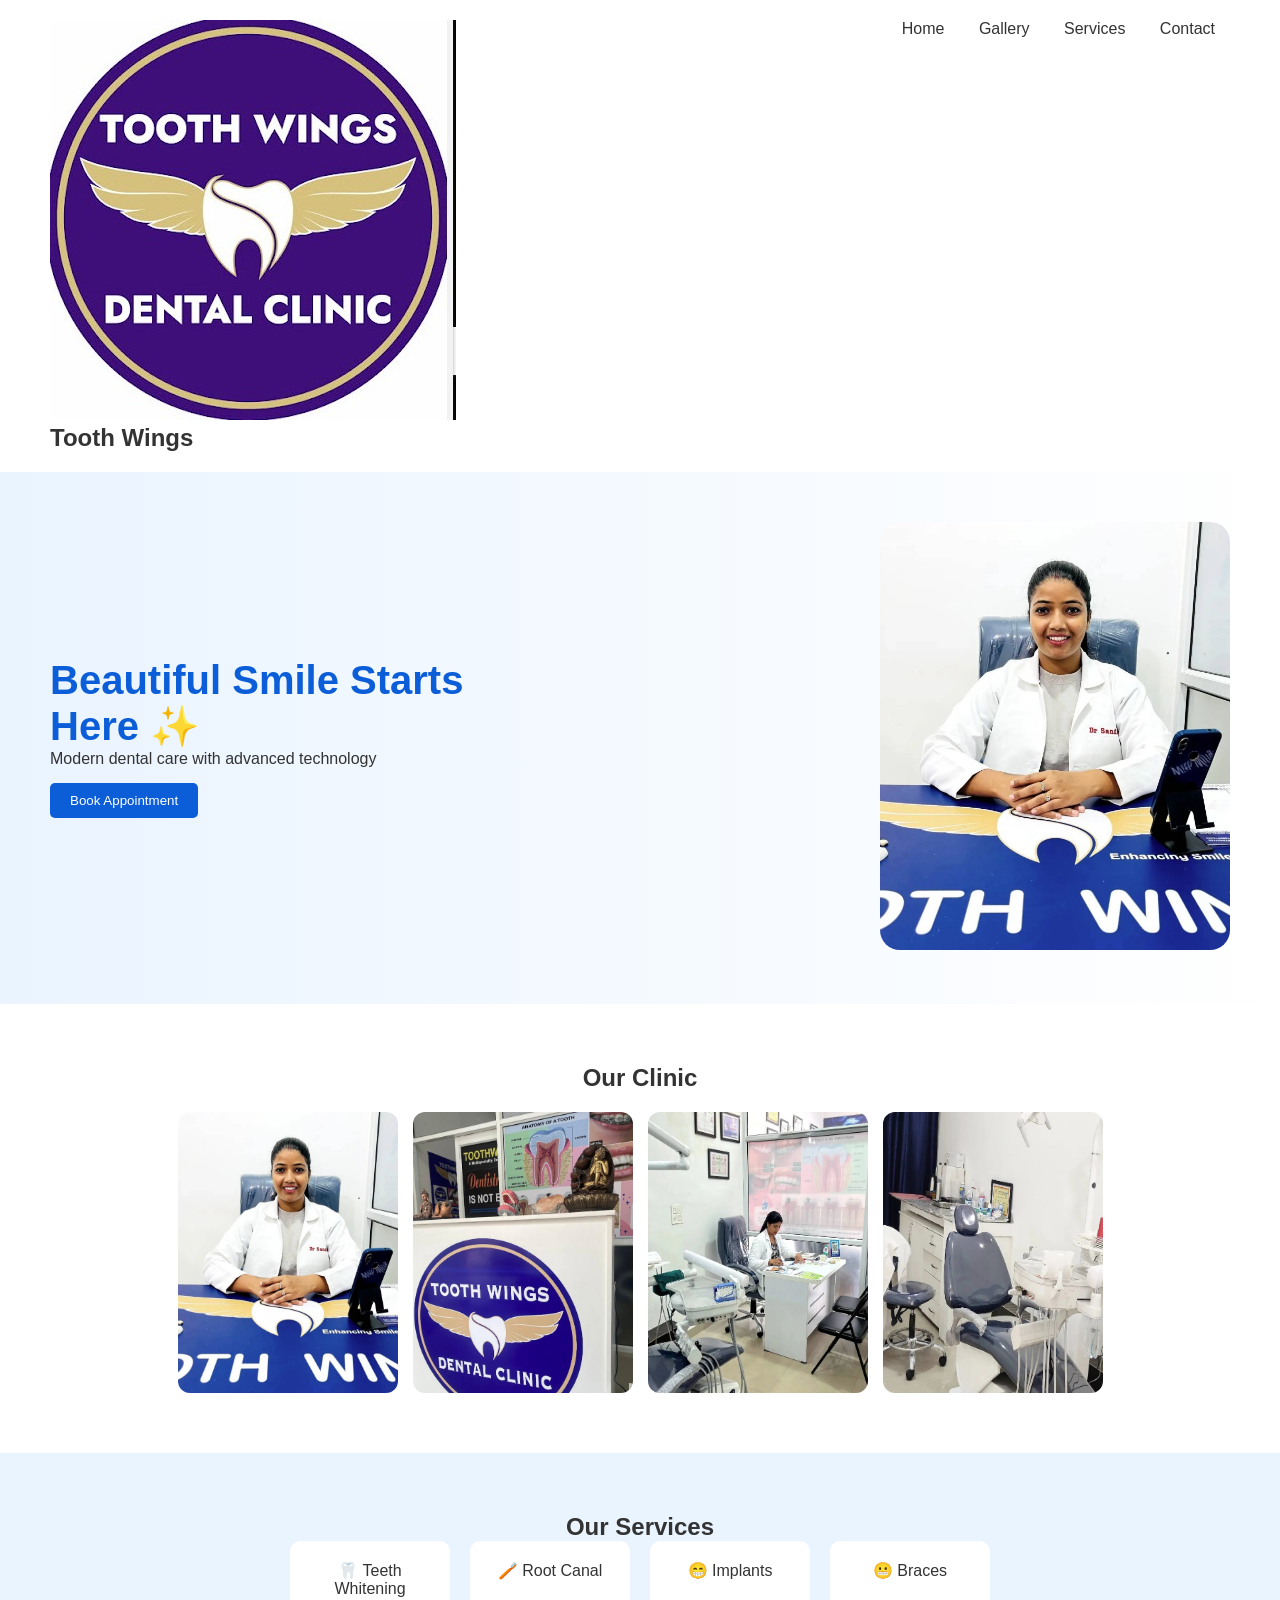
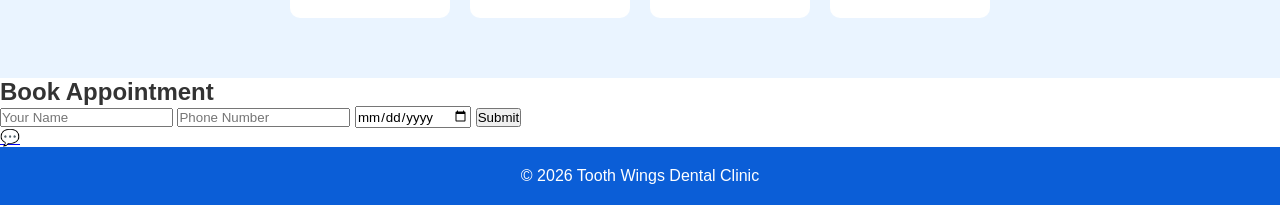
==== index.html @ ad7160cb "Update index.html" ====
<!DOCTYPE html>
<html lang="en">
<head>
<meta charset="UTF-8">
<meta name="viewport" content="width=device-width, initial-scale=1.0">
<title>Tooth Wings Dental</title>
<link rel="stylesheet" href="style.css">
</head>

<body>

<!-- HEADER -->
<header>
    <div class="logo-box">
        <img src="logo.jpg">
        <h2>Tooth Wings</h2>
    </div>

    <nav>
        <a href="#">Home</a>
        <a href="#gallery">Gallery</a>
        <a href="#services">Services</a>
        <a href="#contact">Contact</a>
    </nav>
</header>

<!-- HERO -->
<section class="hero">
    <div class="hero-text">
        <h1>Beautiful Smile Starts Here ✨</h1>
        <p>Modern dental care with advanced technology</p>
        <button>Book Appointment</button>
    </div>

    <div class="hero-img">
        <img src="clinic1.jpg">
    </div>
</section>

<!-- GALLERY -->
<section class="gallery" id="gallery">
    <h2>Our Clinic</h2>
    <div class="gallery-box">
        <img src="clinic1.jpg">
        <img src="clinic2.jpg">
        <img src="clinic3.jpg">
        <img src="clinic4.jpg">
    </div>
</section>

<!-- SERVICES -->
<section class="services" id="services">
    <h2>Our Services</h2>
    <div class="cards">
        <div class="card">🦷 Teeth Whitening</div>
        <div class="card">🪥 Root Canal</div>
        <div class="card">😁 Implants</div>
        <div class="card">😬 Braces</div>
    </div>
</section>

<!-- CONTACT FORM -->
<section class="contact" id="contact">
    <h2>Book Appointment</h2>
    <form>
        <input type="text" placeholder="Your Name" required>
        <input type="tel" placeholder="Phone Number" required>
        <input type="date" required>
        <button type="submit">Submit</button>
    </form>
</section>

<!-- WHATSAPP BUTTON -->
<a href="https://wa.me/91XXXXXXXXXX" class="whatsapp" target="_blank">💬</a>

<!-- FOOTER -->
<footer>
    <p>© 2026 Tooth Wings Dental Clinic</p>
</footer>

</body>
</html>
---- style.css ----
* {
    margin: 0;
    padding: 0;
    box-sizing: border-box;
    font-family: 'Segoe UI', sans-serif;
}

body {
    background: #ffffff;
    color: #333;
}

/* Navbar */
header {
    display: flex;
    justify-content: space-between;
    padding: 20px 50px;
    background: white;
    box-shadow: 0 2px 10px rgba(0,0,0,0.05);
}

.logo {
    color: #0B5ED7;
}

nav a {
    margin: 0 15px;
    text-decoration: none;
    color: #333;
}

/* HERO */
.hero {
    display: flex;
    align-items: center;
    justify-content: space-between;
    padding: 50px;
    background: linear-gradient(to right, #EAF4FF, #ffffff);
    flex-wrap: wrap;
}

.hero-text {
    max-width: 500px;
}

.hero-text h1 {
    font-size: 40px;
    color: #0B5ED7;
}

.hero-text button {
    margin-top: 15px;
    padding: 10px 20px;
    background: #0B5ED7;
    color: white;
    border: none;
    border-radius: 5px;
}

.hero-img img {
    width: 350px;
    border-radius: 20px;
}

/* GALLERY */
.gallery {
    padding: 60px 40px;
    text-align: center;
}

.gallery-box {
    display: flex;
    gap: 15px;
    justify-content: center;
    flex-wrap: wrap;
    margin-top: 20px;
}

.gallery-box img {
    width: 220px;
    border-radius: 12px;
    transition: 0.3s;
}

.gallery-box img:hover {
    transform: scale(1.05);
}

/* SERVICES */
.services {
    padding: 60px;
    background: #EAF4FF;
    text-align: center;
}

.cards {
    display: flex;
    justify-content: center;
    gap: 20px;
    flex-wrap: wrap;
}

.card {
    background: white;
    padding: 20px;
    border-radius: 10px;
    width: 160px;
}

/* Footer */
footer {
    text-align: center;
    padding: 20px;
    background: #0B5ED7;
    color: white;
}
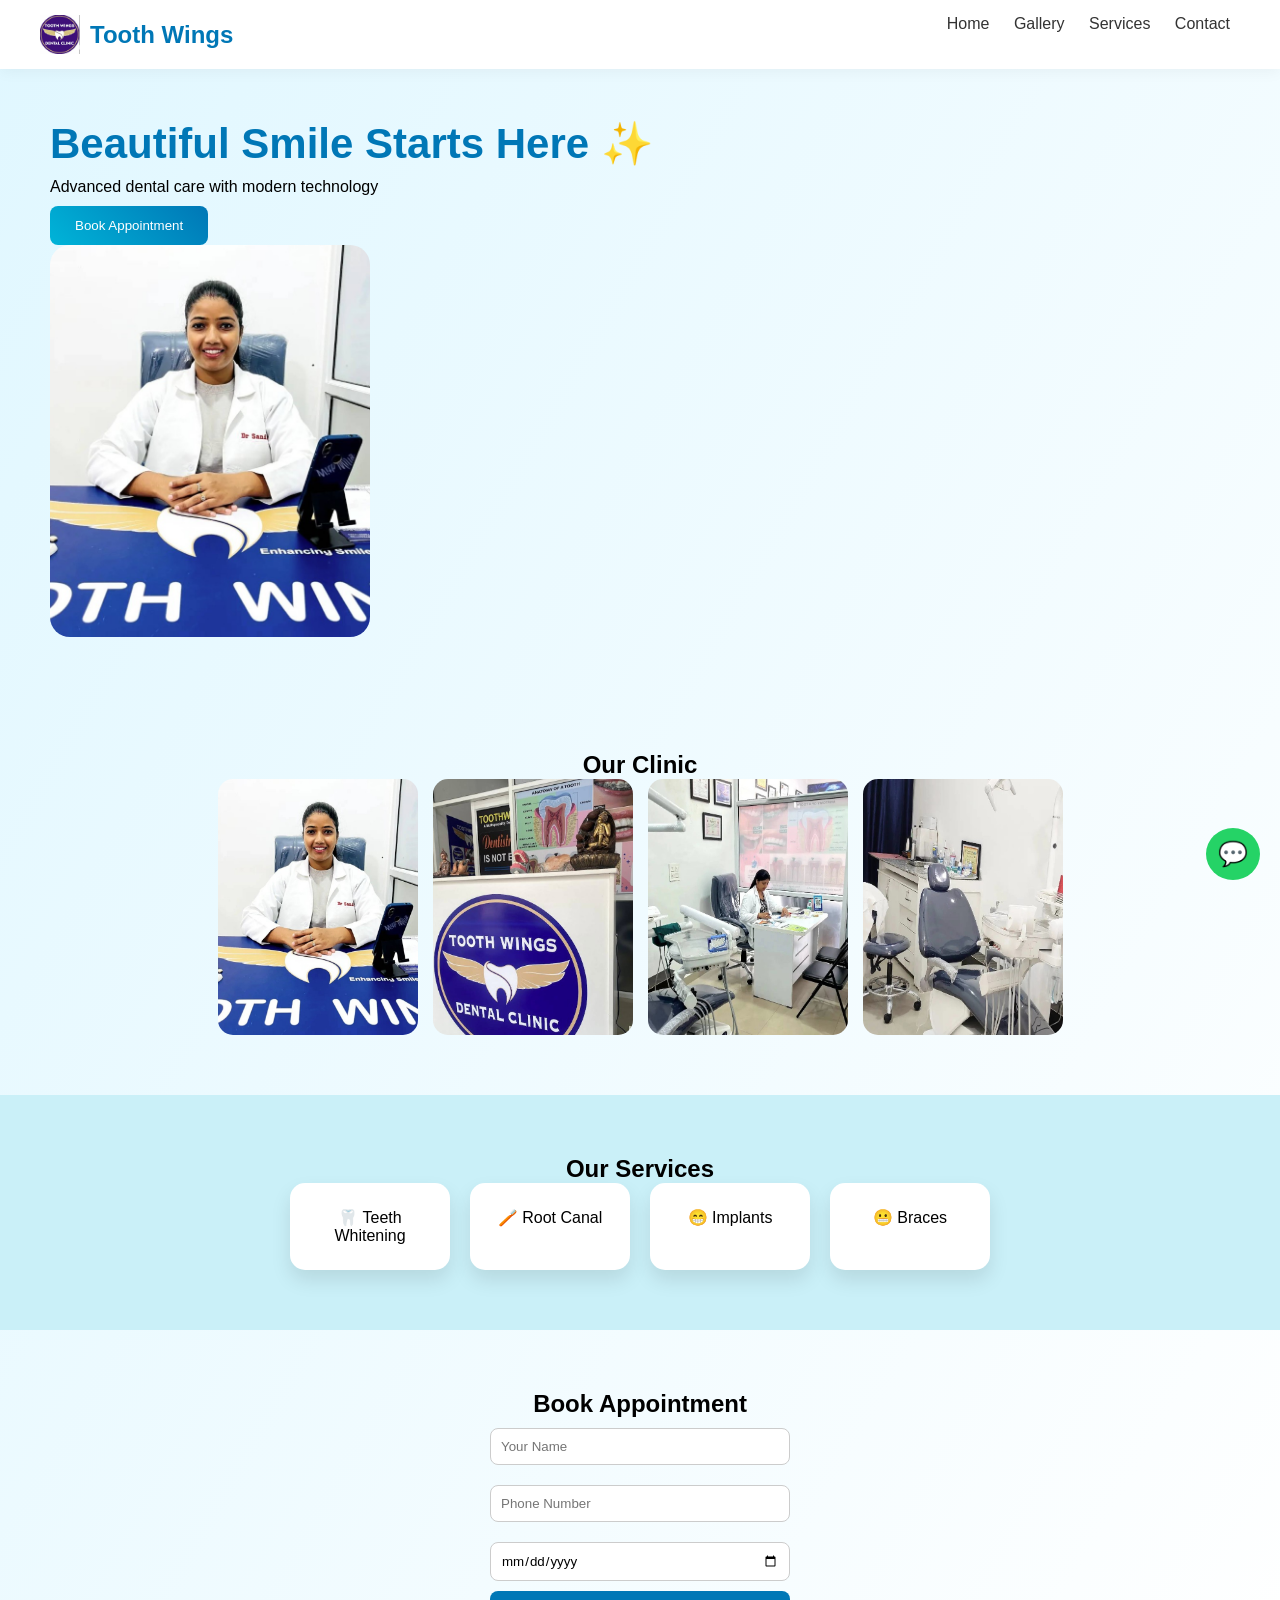
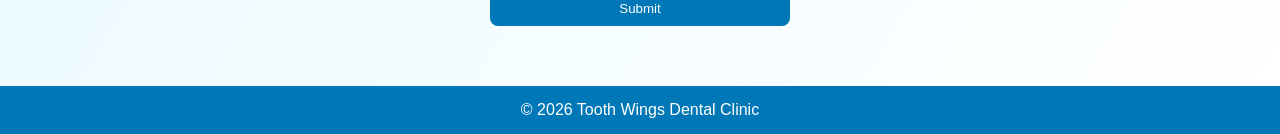
==== commit b685ac44: "Update index.html" ====
--- a/index.html
+++ b/index.html
@@ -9,8 +9,7 @@
 
 <body>
 
-<!-- HEADER -->
-<header>
+<header class="container">
     <div class="logo-box">
         <img src="logo.jpg">
         <h2>Tooth Wings</h2>
@@ -26,54 +25,66 @@
 
 <!-- HERO -->
 <section class="hero">
+<div class="container hero-flex">
+
     <div class="hero-text">
         <h1>Beautiful Smile Starts Here ✨</h1>
-        <p>Modern dental care with advanced technology</p>
+        <p>Advanced dental care with modern technology</p>
         <button>Book Appointment</button>
     </div>
 
     <div class="hero-img">
         <img src="clinic1.jpg">
     </div>
+
+</div>
 </section>
 
 <!-- GALLERY -->
 <section class="gallery" id="gallery">
+<div class="container">
     <h2>Our Clinic</h2>
+
     <div class="gallery-box">
         <img src="clinic1.jpg">
         <img src="clinic2.jpg">
         <img src="clinic3.jpg">
         <img src="clinic4.jpg">
     </div>
+</div>
 </section>
 
 <!-- SERVICES -->
 <section class="services" id="services">
+<div class="container">
     <h2>Our Services</h2>
+
     <div class="cards">
         <div class="card">🦷 Teeth Whitening</div>
         <div class="card">🪥 Root Canal</div>
         <div class="card">😁 Implants</div>
         <div class="card">😬 Braces</div>
     </div>
+</div>
 </section>
 
-<!-- CONTACT FORM -->
+<!-- CONTACT -->
 <section class="contact" id="contact">
+<div class="container">
     <h2>Book Appointment</h2>
+
     <form>
         <input type="text" placeholder="Your Name" required>
         <input type="tel" placeholder="Phone Number" required>
         <input type="date" required>
         <button type="submit">Submit</button>
     </form>
+</div>
 </section>
 
-<!-- WHATSAPP BUTTON -->
-<a href="https://wa.me/91XXXXXXXXXX" class="whatsapp" target="_blank">💬</a>
+<!-- WHATSAPP -->
+<a href="https://wa.me/91XXXXXXXXXX" class="whatsapp">💬</a>
 
-<!-- FOOTER -->
 <footer>
     <p>© 2026 Tooth Wings Dental Clinic</p>
 </footer>
--- a/style.css
+++ b/style.css
@@ -5,66 +5,75 @@
     font-family: 'Segoe UI', sans-serif;
 }
 
+/* BODY */
 body {
-    background: #ffffff;
-    color: #333;
+    background: linear-gradient(120deg, #e0f7ff, #ffffff);
 }
 
-/* Navbar */
+/* HEADER */
 header {
     display: flex;
     justify-content: space-between;
-    padding: 20px 50px;
+    padding: 15px 40px;
     background: white;
-    box-shadow: 0 2px 10px rgba(0,0,0,0.05);
+    box-shadow: 0 2px 15px rgba(0,0,0,0.05);
 }
 
-.logo {
-    color: #0B5ED7;
+.logo-box {
+    display: flex;
+    align-items: center;
+}
+
+.logo-box img {
+    width: 40px;
+    margin-right: 10px;
+}
+
+.logo-box h2 {
+    color: #0077b6;
 }
 
 nav a {
-    margin: 0 15px;
+    margin: 0 10px;
     text-decoration: none;
     color: #333;
+    font-weight: 500;
 }
 
 /* HERO */
 .hero {
     display: flex;
+    justify-content: space-between;
     align-items: center;
-    justify-content: space-between;
     padding: 50px;
-    background: linear-gradient(to right, #EAF4FF, #ffffff);
     flex-wrap: wrap;
 }
 
-.hero-text {
-    max-width: 500px;
+.hero-text h1 {
+    font-size: 42px;
+    color: #0077b6;
 }
 
-.hero-text h1 {
-    font-size: 40px;
-    color: #0B5ED7;
+.hero-text p {
+    margin: 10px 0;
 }
 
 .hero-text button {
-    margin-top: 15px;
-    padding: 10px 20px;
-    background: #0B5ED7;
+    padding: 12px 25px;
+    background: linear-gradient(45deg, #00b4d8, #0077b6);
     color: white;
     border: none;
-    border-radius: 5px;
+    border-radius: 8px;
 }
 
 .hero-img img {
-    width: 350px;
+    width: 320px;
     border-radius: 20px;
 }
 
 /* GALLERY */
 .gallery {
-    padding: 60px 40px;
+    padding: 60px;
     text-align: center;
 }
 
@@ -73,23 +82,22 @@
     gap: 15px;
     justify-content: center;
     flex-wrap: wrap;
-    margin-top: 20px;
 }
 
 .gallery-box img {
-    width: 220px;
-    border-radius: 12px;
+    width: 200px;
+    border-radius: 15px;
     transition: 0.3s;
 }
 
 .gallery-box img:hover {
-    transform: scale(1.05);
+    transform: scale(1.1);
 }
 
 /* SERVICES */
 .services {
     padding: 60px;
-    background: #EAF4FF;
+    background: #caf0f8;
     text-align: center;
 }
 
@@ -102,15 +110,57 @@
 
 .card {
     background: white;
-    padding: 20px;
-    border-radius: 10px;
+    padding: 25px;
+    border-radius: 15px;
     width: 160px;
+    box-shadow: 0 10px 20px rgba(0,0,0,0.1);
 }
 
-/* Footer */
+/* CONTACT */
+.contact {
+    padding: 60px;
+    text-align: center;
+}
+
+form {
+    display: flex;
+    flex-direction: column;
+    max-width: 300px;
+    margin: auto;
+}
+
+form input {
+    margin: 10px 0;
+    padding: 10px;
+    border-radius: 8px;
+    border: 1px solid #ccc;
+}
+
+form button {
+    padding: 10px;
+    background: #0077b6;
+    color: white;
+    border: none;
+    border-radius: 8px;
+}
+
+/* WHATSAPP */
+.whatsapp {
+    position: fixed;
+    bottom: 20px;
+    right: 20px;
+    background: #25D366;
+    color: white;
+    font-size: 24px;
+    padding: 12px;
+    border-radius: 50%;
+    text-decoration: none;
+}
+
+/* FOOTER */
 footer {
     text-align: center;
-    padding: 20px;
-    background: #0B5ED7;
+    padding: 15px;
+    background: #0077b6;
     color: white;
-}+}
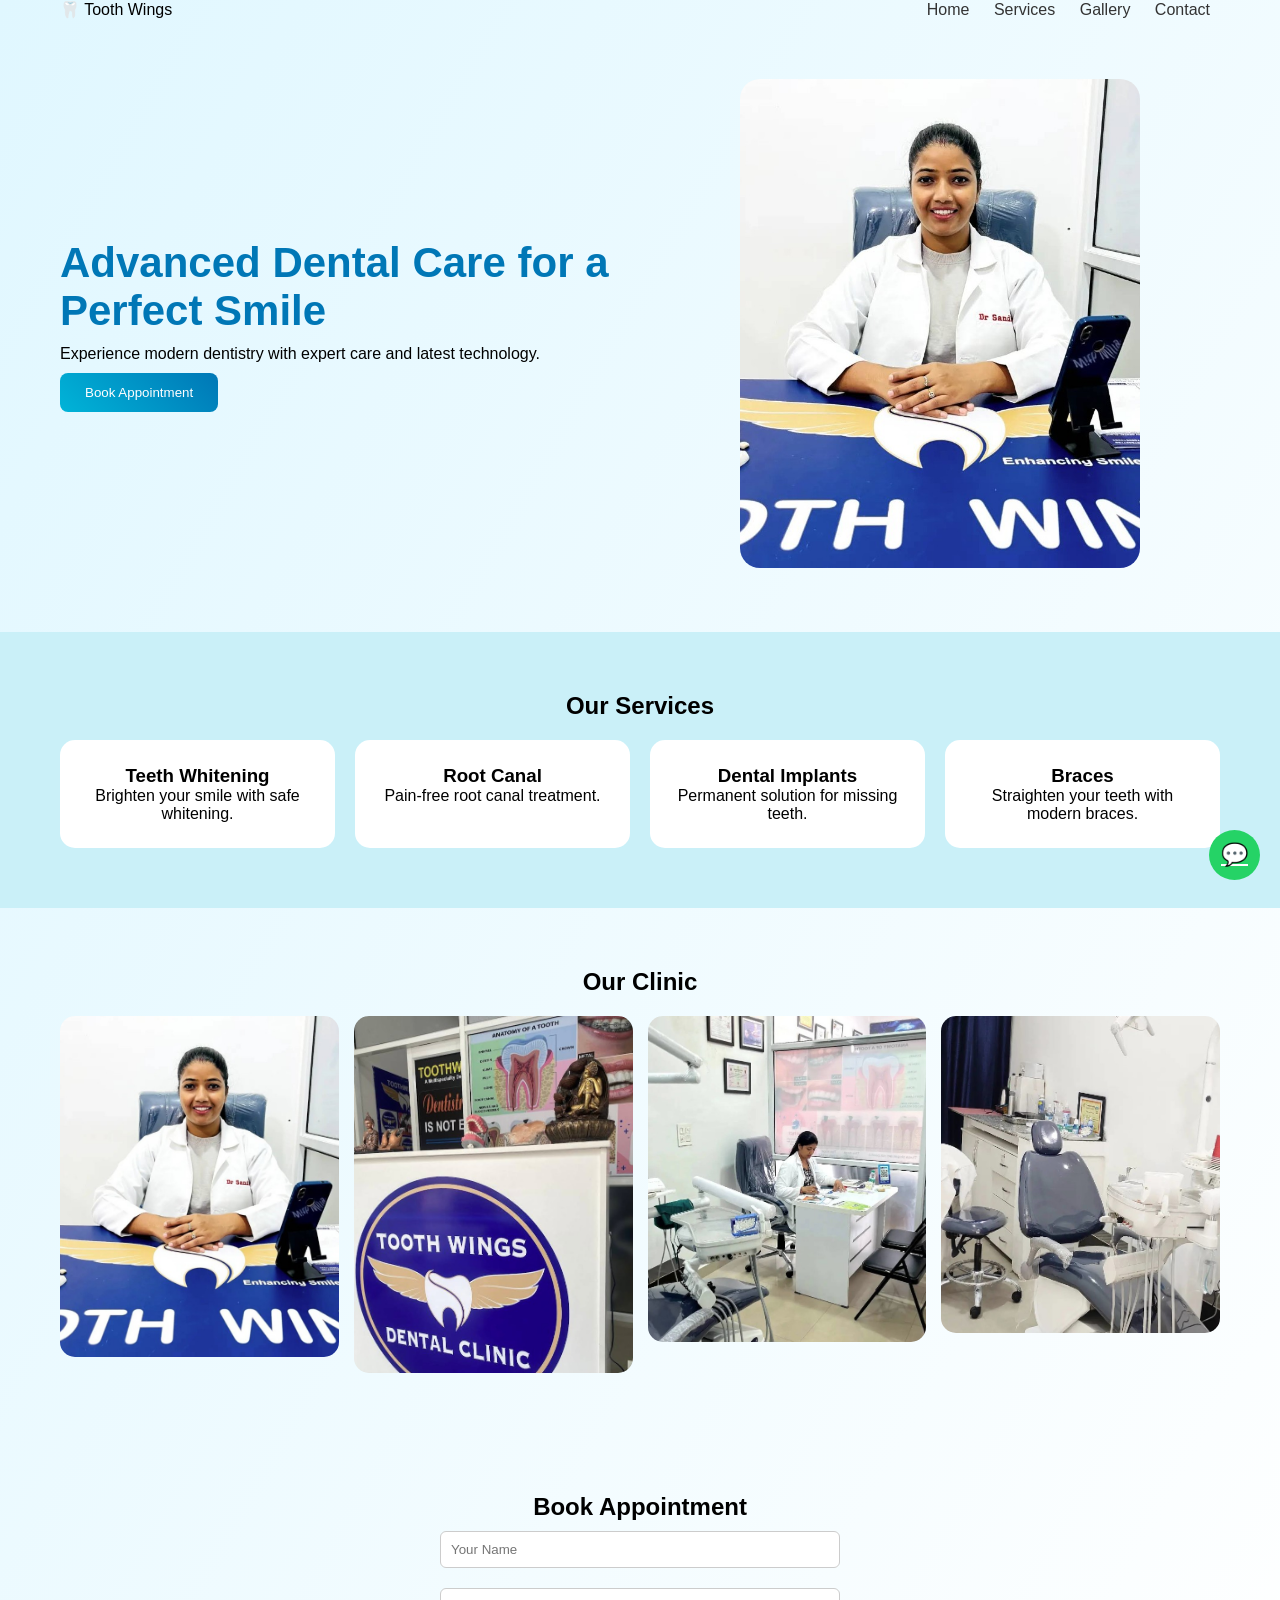
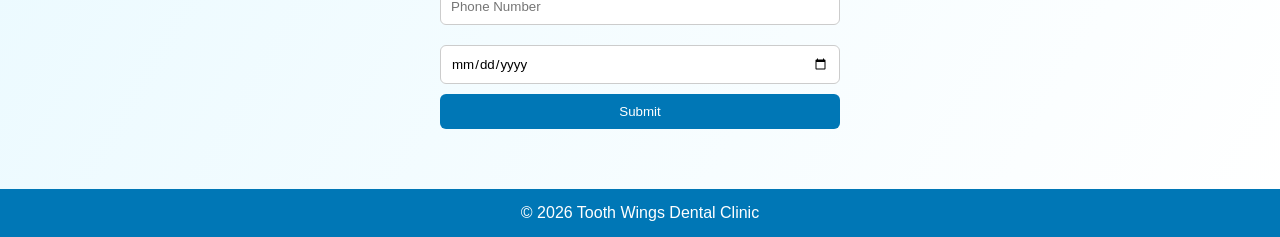
==== commit 377611e8: "Update index.html" ====
--- a/index.html
+++ b/index.html
@@ -4,21 +4,22 @@
 <meta charset="UTF-8">
 <meta name="viewport" content="width=device-width, initial-scale=1.0">
 <title>Tooth Wings Dental</title>
+
+<!-- GOOGLE FONT -->
+<link href="https://fonts.googleapis.com/css2?family=Poppins:wght@300;400;600;700&display=swap" rel="stylesheet">
+
 <link rel="stylesheet" href="style.css">
 </head>
 
 <body>
 
 <header class="container">
-    <div class="logo-box">
-        <img src="logo.jpg">
-        <h2>Tooth Wings</h2>
-    </div>
+    <div class="logo">🦷 Tooth Wings</div>
 
     <nav>
         <a href="#">Home</a>
+        <a href="#services">Services</a>
         <a href="#gallery">Gallery</a>
-        <a href="#services">Services</a>
         <a href="#contact">Contact</a>
     </nav>
 </header>
@@ -28,13 +29,44 @@
 <div class="container hero-flex">
 
     <div class="hero-text">
-        <h1>Beautiful Smile Starts Here ✨</h1>
-        <p>Advanced dental care with modern technology</p>
+        <h1>Advanced Dental Care for a Perfect Smile</h1>
+        <p>Experience modern dentistry with expert care and latest technology.</p>
         <button>Book Appointment</button>
     </div>
 
     <div class="hero-img">
-        <img src="clinic1.jpg">
+        <img src="clinic1.jpg" alt="clinic">
+    </div>
+
+</div>
+</section>
+
+<!-- SERVICES -->
+<section class="services" id="services">
+<div class="container">
+
+    <h2>Our Services</h2>
+
+    <div class="cards">
+        <div class="card">
+            <h3>Teeth Whitening</h3>
+            <p>Brighten your smile with safe whitening.</p>
+        </div>
+
+        <div class="card">
+            <h3>Root Canal</h3>
+            <p>Pain-free root canal treatment.</p>
+        </div>
+
+        <div class="card">
+            <h3>Dental Implants</h3>
+            <p>Permanent solution for missing teeth.</p>
+        </div>
+
+        <div class="card">
+            <h3>Braces</h3>
+            <p>Straighten your teeth with modern braces.</p>
+        </div>
     </div>
 
 </div>
@@ -43,6 +75,7 @@
 <!-- GALLERY -->
 <section class="gallery" id="gallery">
 <div class="container">
+
     <h2>Our Clinic</h2>
 
     <div class="gallery-box">
@@ -51,26 +84,14 @@
         <img src="clinic3.jpg">
         <img src="clinic4.jpg">
     </div>
-</div>
-</section>
 
-<!-- SERVICES -->
-<section class="services" id="services">
-<div class="container">
-    <h2>Our Services</h2>
-
-    <div class="cards">
-        <div class="card">🦷 Teeth Whitening</div>
-        <div class="card">🪥 Root Canal</div>
-        <div class="card">😁 Implants</div>
-        <div class="card">😬 Braces</div>
-    </div>
 </div>
 </section>
 
 <!-- CONTACT -->
 <section class="contact" id="contact">
 <div class="container">
+
     <h2>Book Appointment</h2>
 
     <form>
@@ -79,6 +100,7 @@
         <input type="date" required>
         <button type="submit">Submit</button>
     </form>
+
 </div>
 </section>
 
--- a/style.css
+++ b/style.css
@@ -5,18 +5,24 @@
     font-family: 'Segoe UI', sans-serif;
 }
 
-/* BODY */
 body {
     background: linear-gradient(120deg, #e0f7ff, #ffffff);
+}
+
+/* CONTAINER */
+.container {
+    max-width: 1200px;
+    margin: auto;
+    width: 100%;
+    padding: 0 20px;
 }
 
 /* HEADER */
 header {
     display: flex;
     justify-content: space-between;
-    padding: 15px 40px;
-    background: white;
-    box-shadow: 0 2px 15px rgba(0,0,0,0.05);
+    align-items: center;
+    padding: 15px 0;
 }
 
 .logo-box {
@@ -37,16 +43,22 @@
     margin: 0 10px;
     text-decoration: none;
     color: #333;
-    font-weight: 500;
 }
 
 /* HERO */
 .hero {
+    padding: 60px 0;
+}
+
+.hero-flex {
     display: flex;
+    align-items: center;
     justify-content: space-between;
-    align-items: center;
-    padding: 50px;
-    flex-wrap: wrap;
+    gap: 40px;
+}
+
+.hero-text {
+    flex: 1;
 }
 
 .hero-text h1 {
@@ -66,82 +78,81 @@
     border-radius: 8px;
 }
 
+.hero-img {
+    flex: 1;
+    text-align: center;
+}
+
 .hero-img img {
-    width: 320px;
+    width: 100%;
+    max-width: 400px;
     border-radius: 20px;
 }
 
 /* GALLERY */
 .gallery {
-    padding: 60px;
+    padding: 60px 0;
     text-align: center;
 }
 
 .gallery-box {
-    display: flex;
+    display: grid;
+    grid-template-columns: repeat(auto-fit, minmax(200px, 1fr));
     gap: 15px;
-    justify-content: center;
-    flex-wrap: wrap;
+    margin-top: 20px;
 }
 
 .gallery-box img {
-    width: 200px;
+    width: 100%;
     border-radius: 15px;
-    transition: 0.3s;
-}
-
-.gallery-box img:hover {
-    transform: scale(1.1);
 }
 
 /* SERVICES */
 .services {
-    padding: 60px;
+    padding: 60px 0;
     background: #caf0f8;
     text-align: center;
 }
 
 .cards {
-    display: flex;
-    justify-content: center;
+    display: grid;
+    grid-template-columns: repeat(auto-fit, minmax(180px, 1fr));
     gap: 20px;
-    flex-wrap: wrap;
+    margin-top: 20px;
 }
 
 .card {
     background: white;
     padding: 25px;
     border-radius: 15px;
-    width: 160px;
-    box-shadow: 0 10px 20px rgba(0,0,0,0.1);
 }
 
 /* CONTACT */
 .contact {
-    padding: 60px;
+    padding: 60px 0;
     text-align: center;
 }
 
 form {
-    display: flex;
-    flex-direction: column;
-    max-width: 300px;
+    max-width: 400px;
     margin: auto;
 }
 
 form input {
+    width: 100%;
     margin: 10px 0;
     padding: 10px;
-    border-radius: 8px;
+    border-radius: 6px;
     border: 1px solid #ccc;
 }
 
 form button {
+    width: 100%;
     padding: 10px;
     background: #0077b6;
     color: white;
     border: none;
-    border-radius: 8px;
+    border-radius: 6px;
 }
 
 /* WHATSAPP */
@@ -151,10 +162,9 @@
     right: 20px;
     background: #25D366;
     color: white;
-    font-size: 24px;
+    font-size: 22px;
     padding: 12px;
     border-radius: 50%;
-    text-decoration: none;
 }
 
 /* FOOTER */
@@ -164,3 +174,20 @@
     background: #0077b6;
     color: white;
 }
+
+/* 📱 MOBILE */
+@media (max-width: 768px) {
+
+    .hero-flex {
+        flex-direction: column;
+        text-align: center;
+    }
+
+    nav {
+        margin-top: 10px;
+    }
+
+    .hero-text h1 {
+        font-size: 28px;
+    }
+}
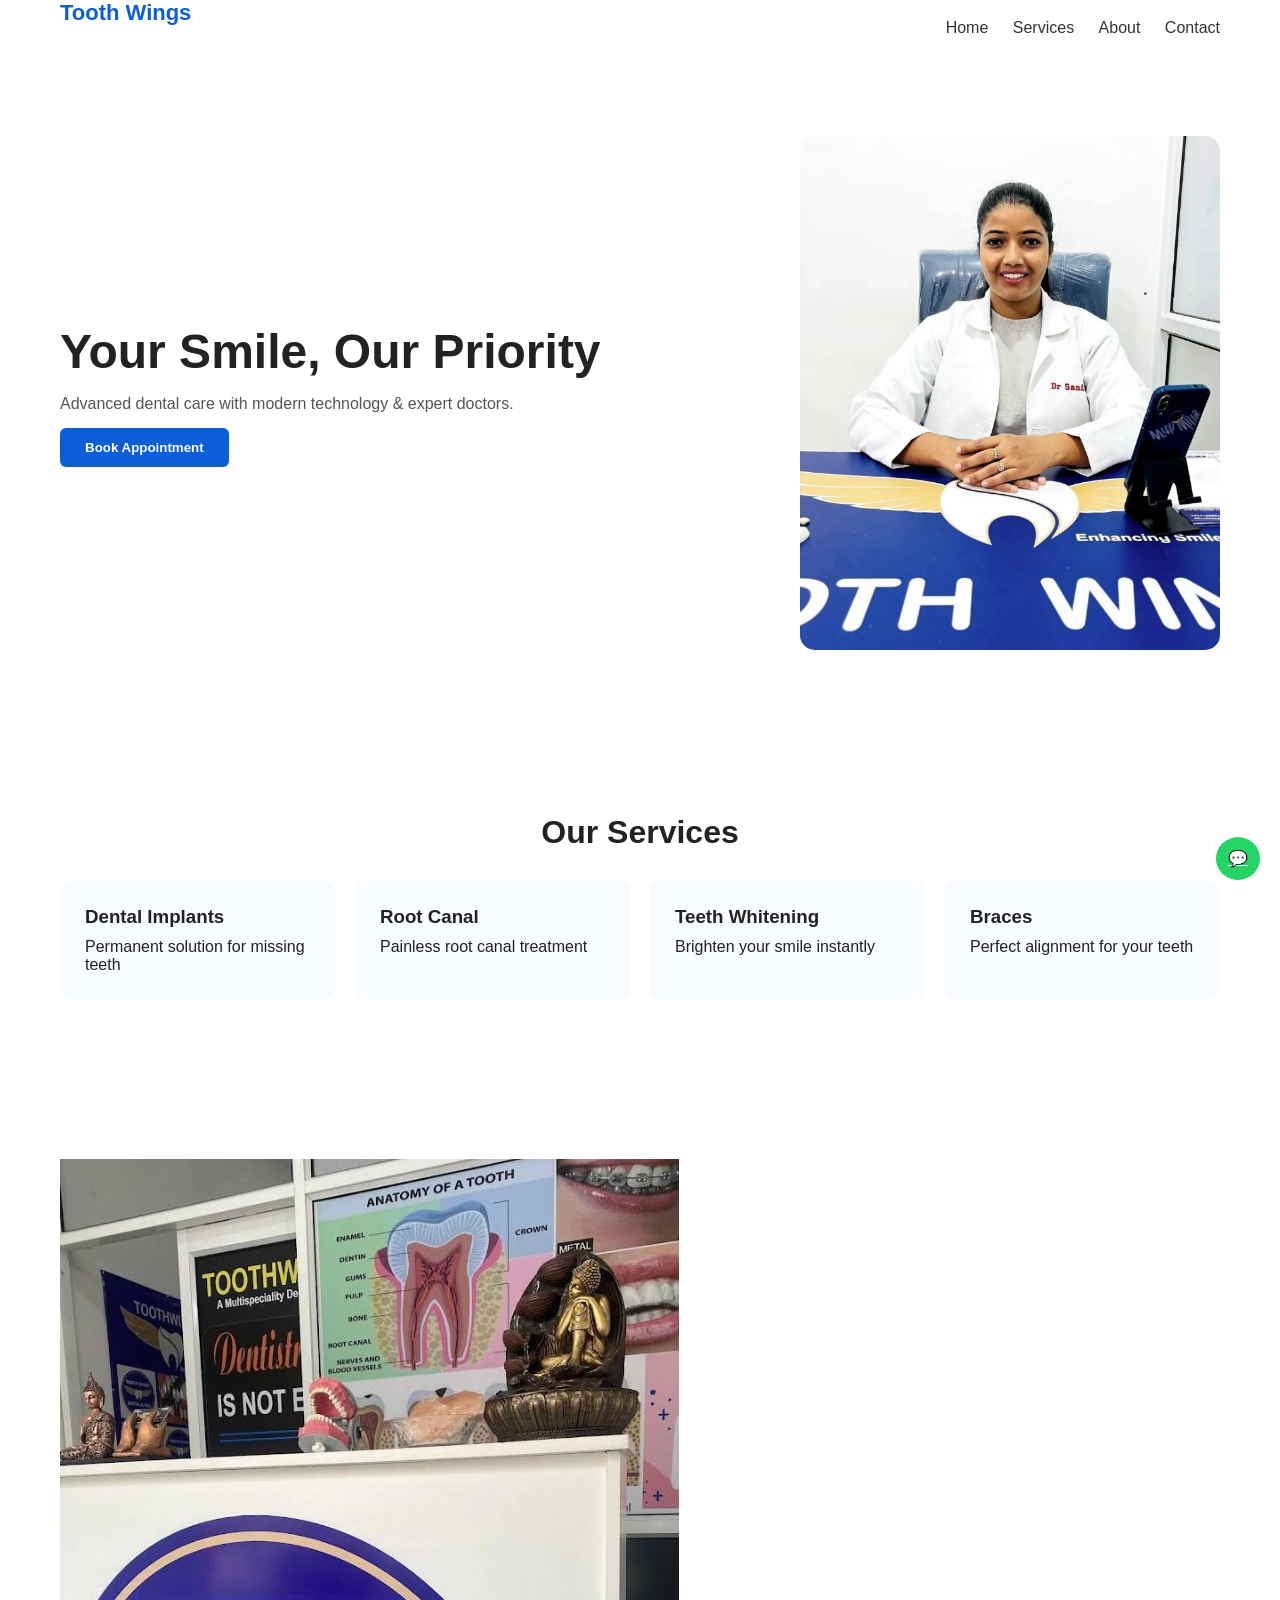
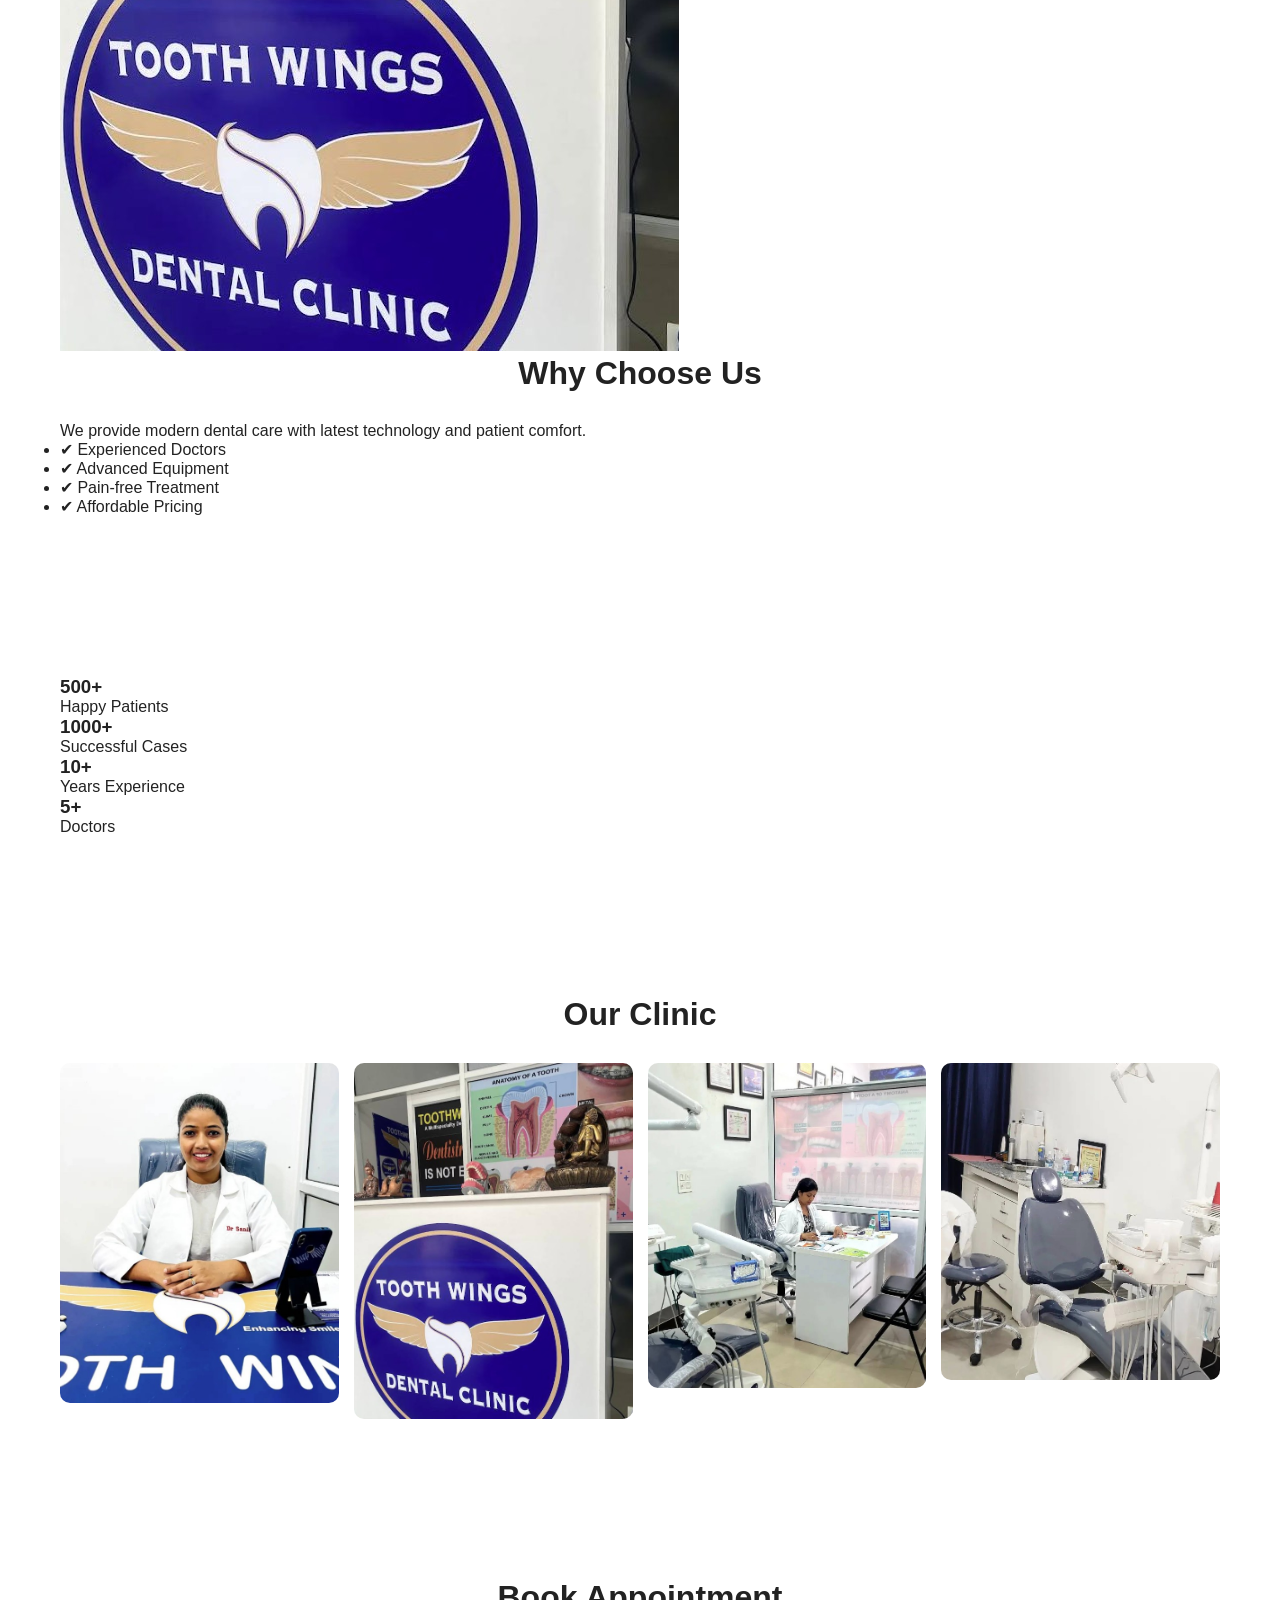
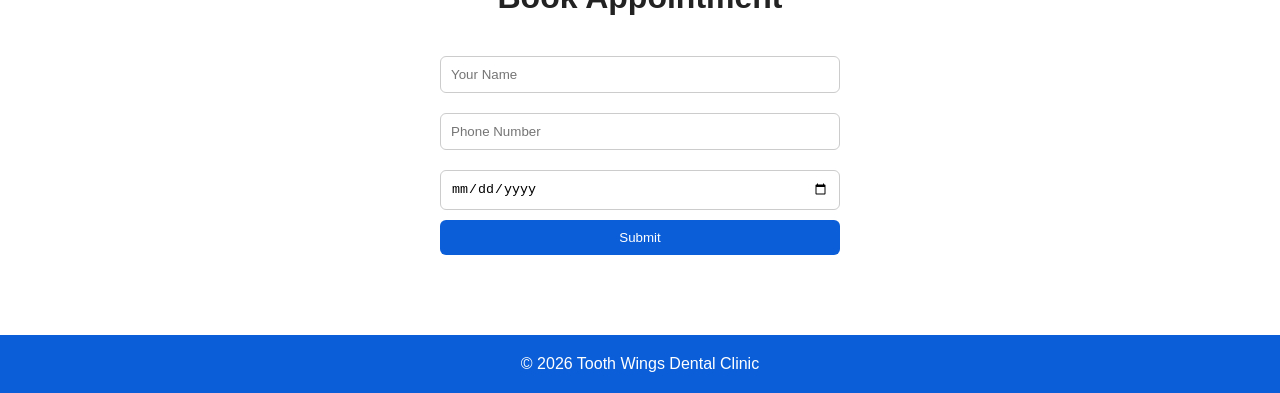
==== commit 0bf024f8: "Update index.html" ====
--- a/index.html
+++ b/index.html
@@ -3,23 +3,22 @@
 <head>
 <meta charset="UTF-8">
 <meta name="viewport" content="width=device-width, initial-scale=1.0">
+
 <title>Tooth Wings Dental</title>
 
-<!-- GOOGLE FONT -->
 <link href="https://fonts.googleapis.com/css2?family=Poppins:wght@300;400;600;700&display=swap" rel="stylesheet">
+<link rel="stylesheet" href="style.css">
 
-<link rel="stylesheet" href="style.css">
 </head>
-
 <body>
 
+<!-- HEADER -->
 <header class="container">
-    <div class="logo">🦷 Tooth Wings</div>
-
+    <h2 class="logo">Tooth Wings</h2>
     <nav>
         <a href="#">Home</a>
         <a href="#services">Services</a>
-        <a href="#gallery">Gallery</a>
+        <a href="#about">About</a>
         <a href="#contact">Contact</a>
     </nav>
 </header>
@@ -28,15 +27,15 @@
 <section class="hero">
 <div class="container hero-flex">
 
-    <div class="hero-text">
-        <h1>Advanced Dental Care for a Perfect Smile</h1>
-        <p>Experience modern dentistry with expert care and latest technology.</p>
-        <button>Book Appointment</button>
-    </div>
+<div class="hero-text">
+    <h1>Your Smile, Our Priority</h1>
+    <p>Advanced dental care with modern technology & expert doctors.</p>
+    <button>Book Appointment</button>
+</div>
 
-    <div class="hero-img">
-        <img src="clinic1.jpg" alt="clinic">
-    </div>
+<div class="hero-img">
+    <img src="clinic1.jpg">
+</div>
 
 </div>
 </section>
@@ -45,45 +44,95 @@
 <section class="services" id="services">
 <div class="container">
 
-    <h2>Our Services</h2>
+<h2>Our Services</h2>
 
-    <div class="cards">
-        <div class="card">
-            <h3>Teeth Whitening</h3>
-            <p>Brighten your smile with safe whitening.</p>
-        </div>
+<div class="cards">
+    <div class="card">
+        <h3>Dental Implants</h3>
+        <p>Permanent solution for missing teeth</p>
+    </div>
 
-        <div class="card">
-            <h3>Root Canal</h3>
-            <p>Pain-free root canal treatment.</p>
-        </div>
+    <div class="card">
+        <h3>Root Canal</h3>
+        <p>Painless root canal treatment</p>
+    </div>
 
-        <div class="card">
-            <h3>Dental Implants</h3>
-            <p>Permanent solution for missing teeth.</p>
-        </div>
+    <div class="card">
+        <h3>Teeth Whitening</h3>
+        <p>Brighten your smile instantly</p>
+    </div>
 
-        <div class="card">
-            <h3>Braces</h3>
-            <p>Straighten your teeth with modern braces.</p>
-        </div>
+    <div class="card">
+        <h3>Braces</h3>
+        <p>Perfect alignment for your teeth</p>
     </div>
+</div>
+
+</div>
+</section>
+
+<!-- WHY CHOOSE US -->
+<section class="why">
+<div class="container why-flex">
+
+<div class="why-img">
+    <img src="clinic2.jpg">
+</div>
+
+<div class="why-text">
+    <h2>Why Choose Us</h2>
+    <p>We provide modern dental care with latest technology and patient comfort.</p>
+
+    <ul>
+        <li>✔ Experienced Doctors</li>
+        <li>✔ Advanced Equipment</li>
+        <li>✔ Pain-free Treatment</li>
+        <li>✔ Affordable Pricing</li>
+    </ul>
+</div>
+
+</div>
+</section>
+
+<!-- STATS -->
+<section class="stats">
+<div class="container stats-box">
+
+<div>
+    <h3>500+</h3>
+    <p>Happy Patients</p>
+</div>
+
+<div>
+    <h3>1000+</h3>
+    <p>Successful Cases</p>
+</div>
+
+<div>
+    <h3>10+</h3>
+    <p>Years Experience</p>
+</div>
+
+<div>
+    <h3>5+</h3>
+    <p>Doctors</p>
+</div>
 
 </div>
 </section>
 
 <!-- GALLERY -->
-<section class="gallery" id="gallery">
+<section class="gallery">
 <div class="container">
 
-    <h2>Our Clinic</h2>
+<h2>Our Clinic</h2>
 
-    <div class="gallery-box">
-        <img src="clinic1.jpg">
-        <img src="clinic2.jpg">
-        <img src="clinic3.jpg">
-        <img src="clinic4.jpg">
-    </div>
+<div class="gallery-box">
+    <img src="clinic1.jpg">
+    <img src="clinic2.jpg">
+    <img src="clinic3.jpg">
+    <img src="clinic4.jpg">
+</div>
 
 </div>
 </section>
@@ -92,14 +141,14 @@
 <section class="contact" id="contact">
 <div class="container">
 
-    <h2>Book Appointment</h2>
+<h2>Book Appointment</h2>
 
-    <form>
-        <input type="text" placeholder="Your Name" required>
-        <input type="tel" placeholder="Phone Number" required>
-        <input type="date" required>
-        <button type="submit">Submit</button>
-    </form>
+<form>
+    <input type="text" placeholder="Your Name" required>
+    <input type="tel" placeholder="Phone Number" required>
+    <input type="date" required>
+    <button type="submit">Submit</button>
+</form>
 
 </div>
 </section>
@@ -108,7 +157,7 @@
 <a href="https://wa.me/91XXXXXXXXXX" class="whatsapp">💬</a>
 
 <footer>
-    <p>© 2026 Tooth Wings Dental Clinic</p>
+<p>© 2026 Tooth Wings Dental Clinic</p>
 </footer>
 
 </body>
--- a/style.css
+++ b/style.css
@@ -2,18 +2,19 @@
     margin: 0;
     padding: 0;
     box-sizing: border-box;
-    font-family: 'Segoe UI', sans-serif;
 }
 
+/* FONT */
 body {
-    background: linear-gradient(120deg, #e0f7ff, #ffffff);
+    font-family: 'Poppins', sans-serif;
+    background: #ffffff;
+    color: #222;
 }
 
 /* CONTAINER */
 .container {
     max-width: 1200px;
     margin: auto;
-    width: 100%;
     padding: 0 20px;
 }
 
@@ -22,32 +23,25 @@
     display: flex;
     justify-content: space-between;
     align-items: center;
-    padding: 15px 0;
+    padding: 20px 0;
 }
 
-.logo-box {
-    display: flex;
-    align-items: center;
-}
-
-.logo-box img {
-    width: 40px;
-    margin-right: 10px;
-}
-
-.logo-box h2 {
-    color: #0077b6;
+.logo {
+    font-size: 22px;
+    font-weight: 700;
+    color: #0b5ed7;
 }
 
 nav a {
-    margin: 0 10px;
+    margin-left: 20px;
     text-decoration: none;
     color: #333;
+    font-weight: 500;
 }
 
 /* HERO */
 .hero {
-    padding: 60px 0;
+    padding: 80px 0;
 }
 
 .hero-flex {
@@ -57,82 +51,73 @@
     gap: 40px;
 }
 
-.hero-text {
-    flex: 1;
-}
-
 .hero-text h1 {
-    font-size: 42px;
-    color: #0077b6;
+    font-size: 48px;
+    font-weight: 700;
+    line-height: 1.2;
 }
 
 .hero-text p {
-    margin: 10px 0;
+    margin: 15px 0;
+    color: #555;
 }
 
 .hero-text button {
     padding: 12px 25px;
-    background: linear-gradient(45deg, #00b4d8, #0077b6);
+    background: #0b5ed7;
     color: white;
     border: none;
-    border-radius: 8px;
-}
-
-.hero-img {
-    flex: 1;
-    text-align: center;
+    border-radius: 6px;
+    font-weight: 600;
 }
 
 .hero-img img {
     width: 100%;
-    max-width: 400px;
-    border-radius: 20px;
+    max-width: 420px;
+    border-radius: 15px;
+}
+
+/* SECTIONS */
+section {
+    padding: 80px 0;
+}
+
+h2 {
+    text-align: center;
+    margin-bottom: 30px;
+    font-size: 32px;
+}
+
+/* SERVICES */
+.cards {
+    display: grid;
+    grid-template-columns: repeat(auto-fit, minmax(220px, 1fr));
+    gap: 20px;
+}
+
+.card {
+    padding: 25px;
+    border-radius: 10px;
+    background: #f8fbff;
+}
+
+.card h3 {
+    margin-bottom: 10px;
 }
 
 /* GALLERY */
-.gallery {
-    padding: 60px 0;
-    text-align: center;
-}
-
 .gallery-box {
     display: grid;
     grid-template-columns: repeat(auto-fit, minmax(200px, 1fr));
     gap: 15px;
-    margin-top: 20px;
 }
 
 .gallery-box img {
     width: 100%;
-    border-radius: 15px;
-}
-
-/* SERVICES */
-.services {
-    padding: 60px 0;
-    background: #caf0f8;
-    text-align: center;
-}
-
-.cards {
-    display: grid;
-    grid-template-columns: repeat(auto-fit, minmax(180px, 1fr));
-    gap: 20px;
-    margin-top: 20px;
-}
-
-.card {
-    background: white;
-    padding: 25px;
-    border-radius: 15px;
+    border-radius: 10px;
 }
 
 /* CONTACT */
-.contact {
-    padding: 60px 0;
-    text-align: center;
-}
-
 form {
     max-width: 400px;
     margin: auto;
@@ -142,14 +127,14 @@
     width: 100%;
     margin: 10px 0;
     padding: 10px;
+    border: 1px solid #ccc;
     border-radius: 6px;
-    border: 1px solid #ccc;
 }
 
 form button {
     width: 100%;
     padding: 10px;
-    background: #0077b6;
+    background: #0b5ed7;
     color: white;
     border: none;
     border-radius: 6px;
@@ -162,7 +147,6 @@
     right: 20px;
     background: #25D366;
     color: white;
-    font-size: 22px;
     padding: 12px;
     border-radius: 50%;
 }
@@ -170,12 +154,12 @@
 /* FOOTER */
 footer {
     text-align: center;
-    padding: 15px;
-    background: #0077b6;
+    padding: 20px;
+    background: #0b5ed7;
     color: white;
 }
 
-/* 📱 MOBILE */
+/* MOBILE */
 @media (max-width: 768px) {
 
     .hero-flex {
@@ -183,11 +167,11 @@
         text-align: center;
     }
 
+    .hero-text h1 {
+        font-size: 30px;
+    }
+
     nav {
         margin-top: 10px;
     }
-
-    .hero-text h1 {
-        font-size: 28px;
-    }
 }
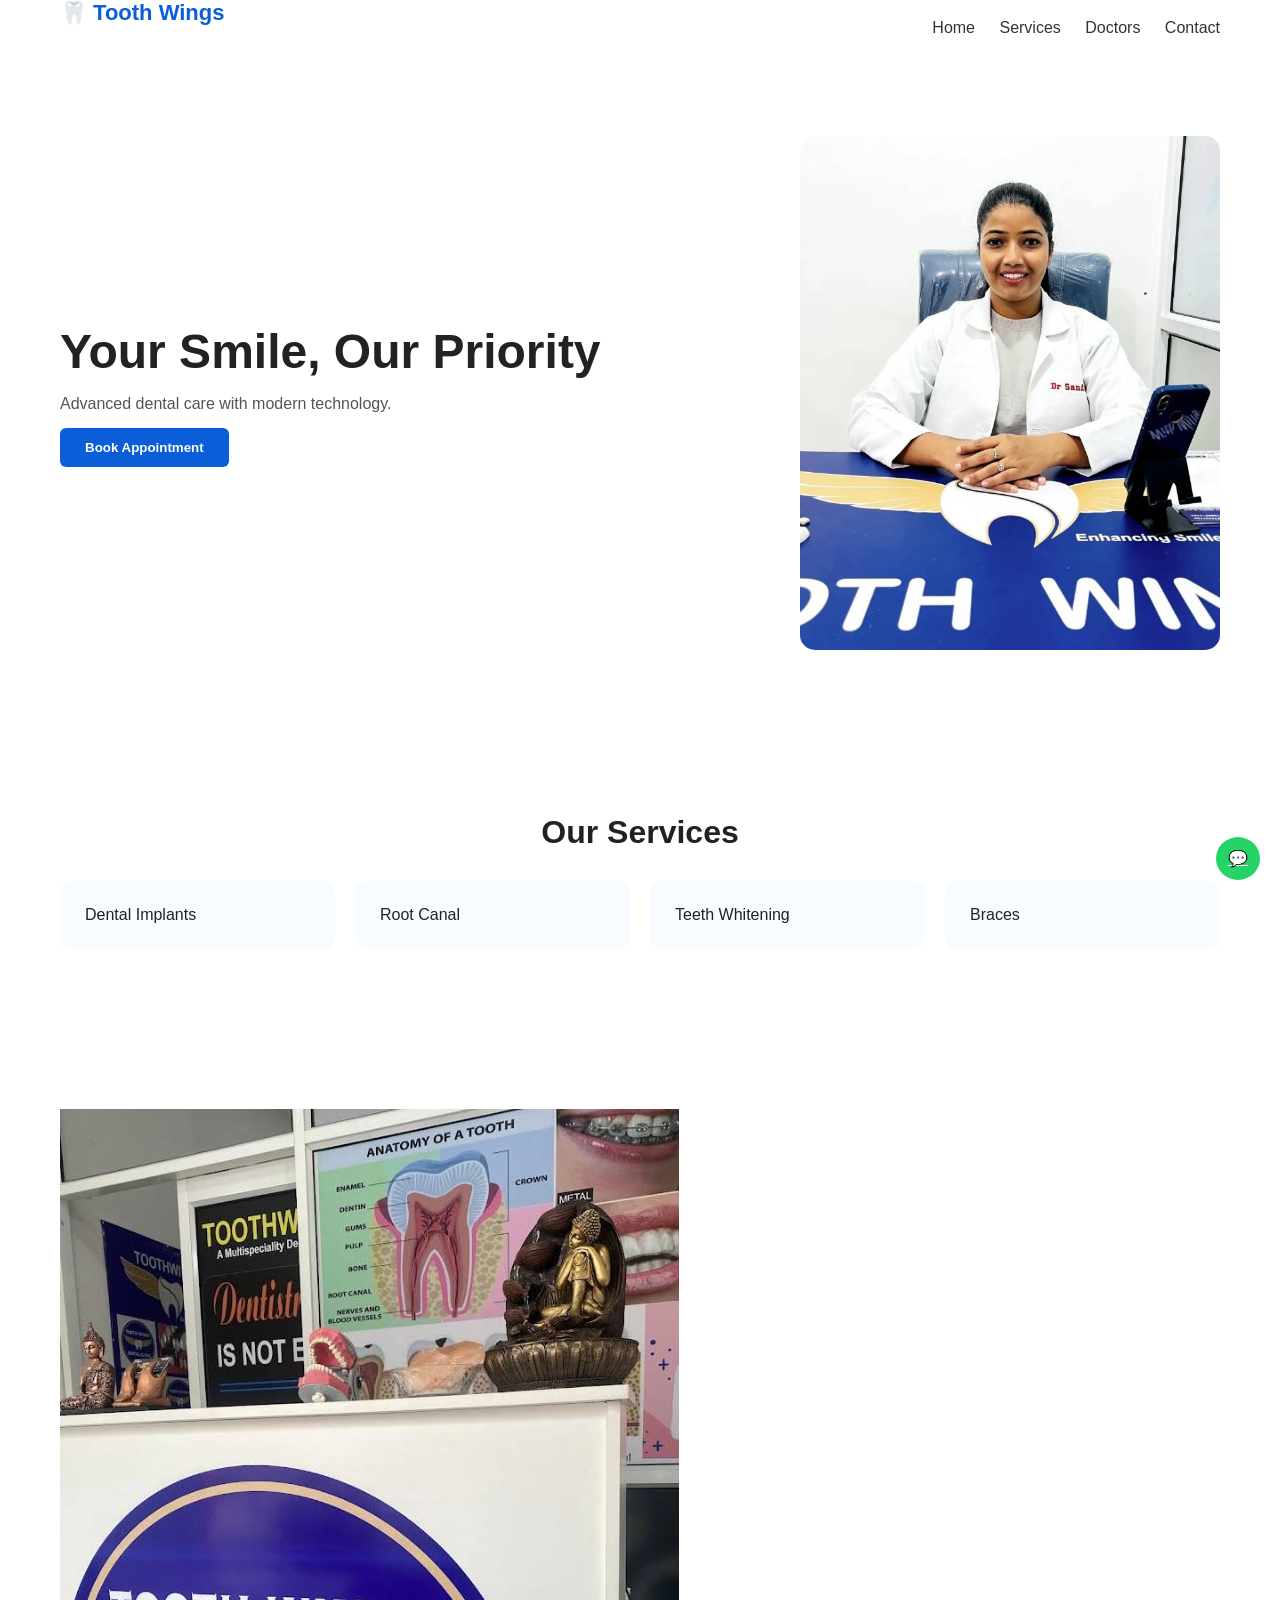
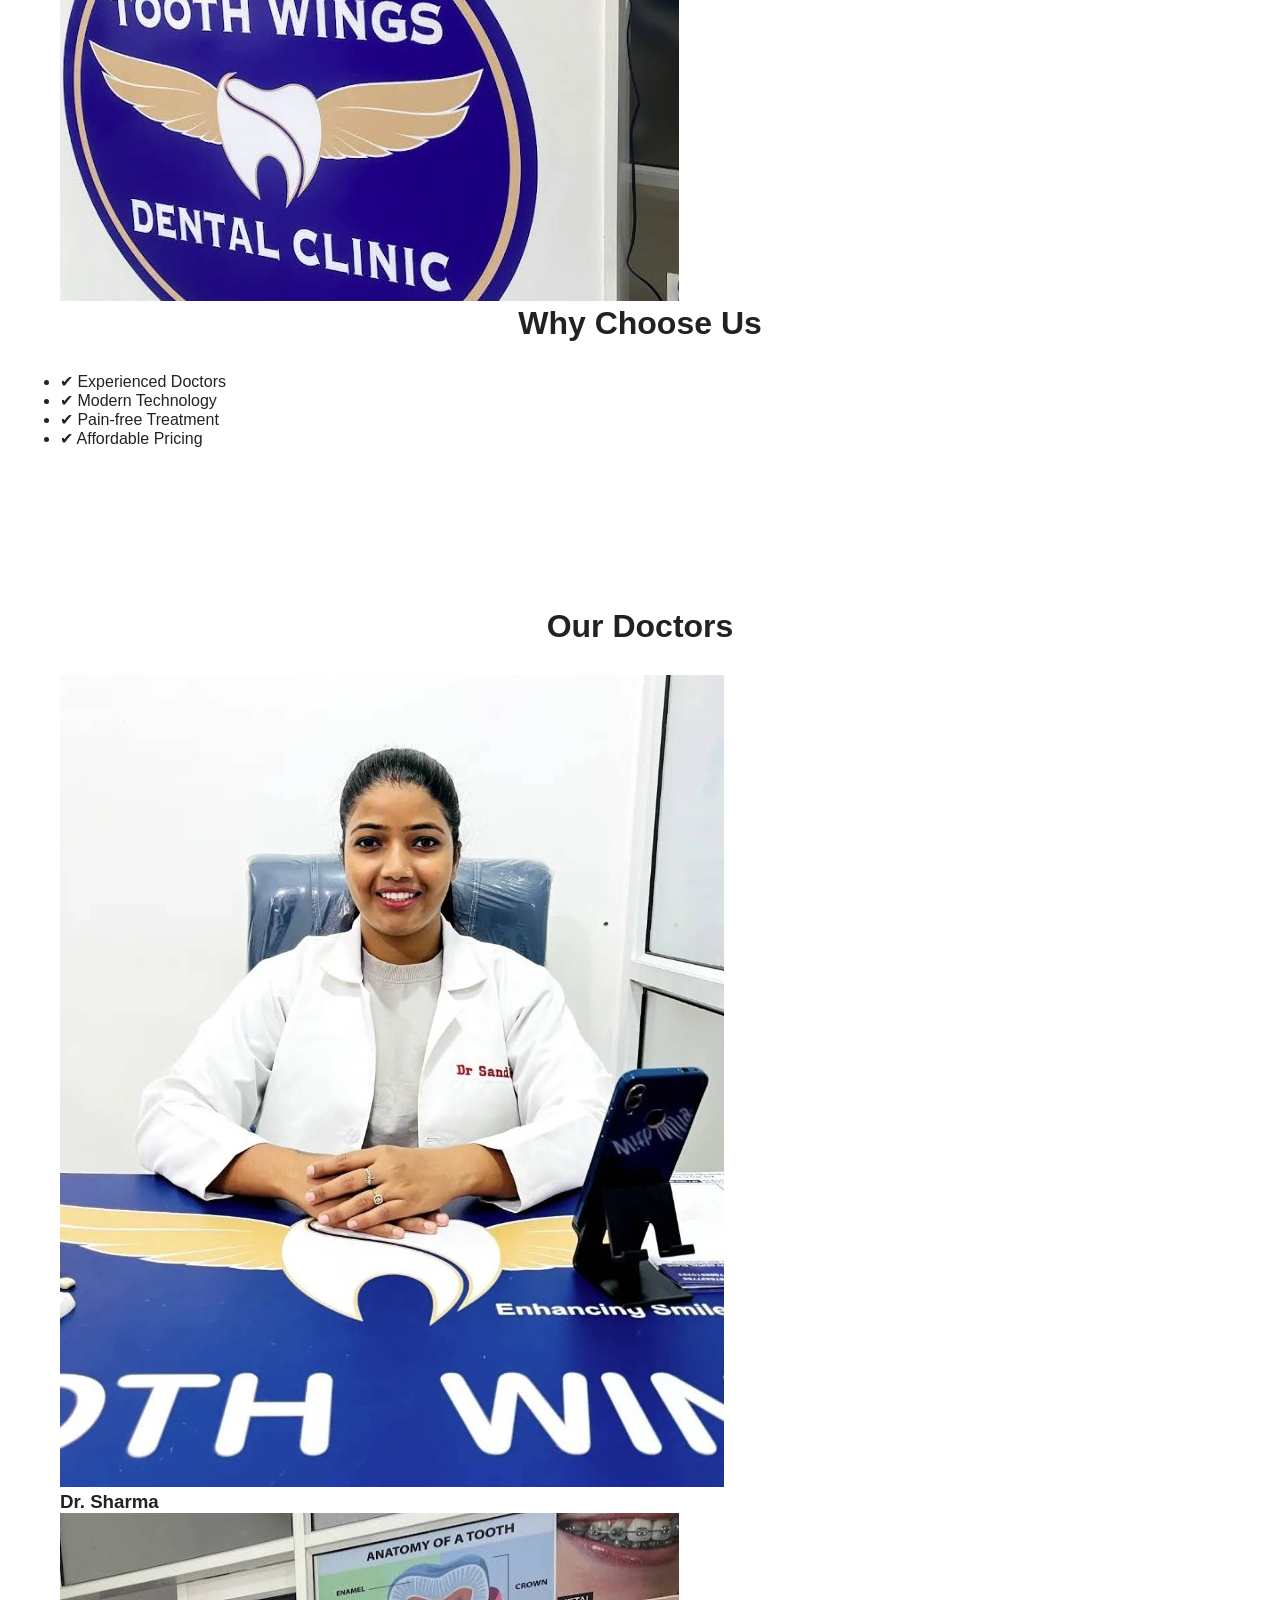
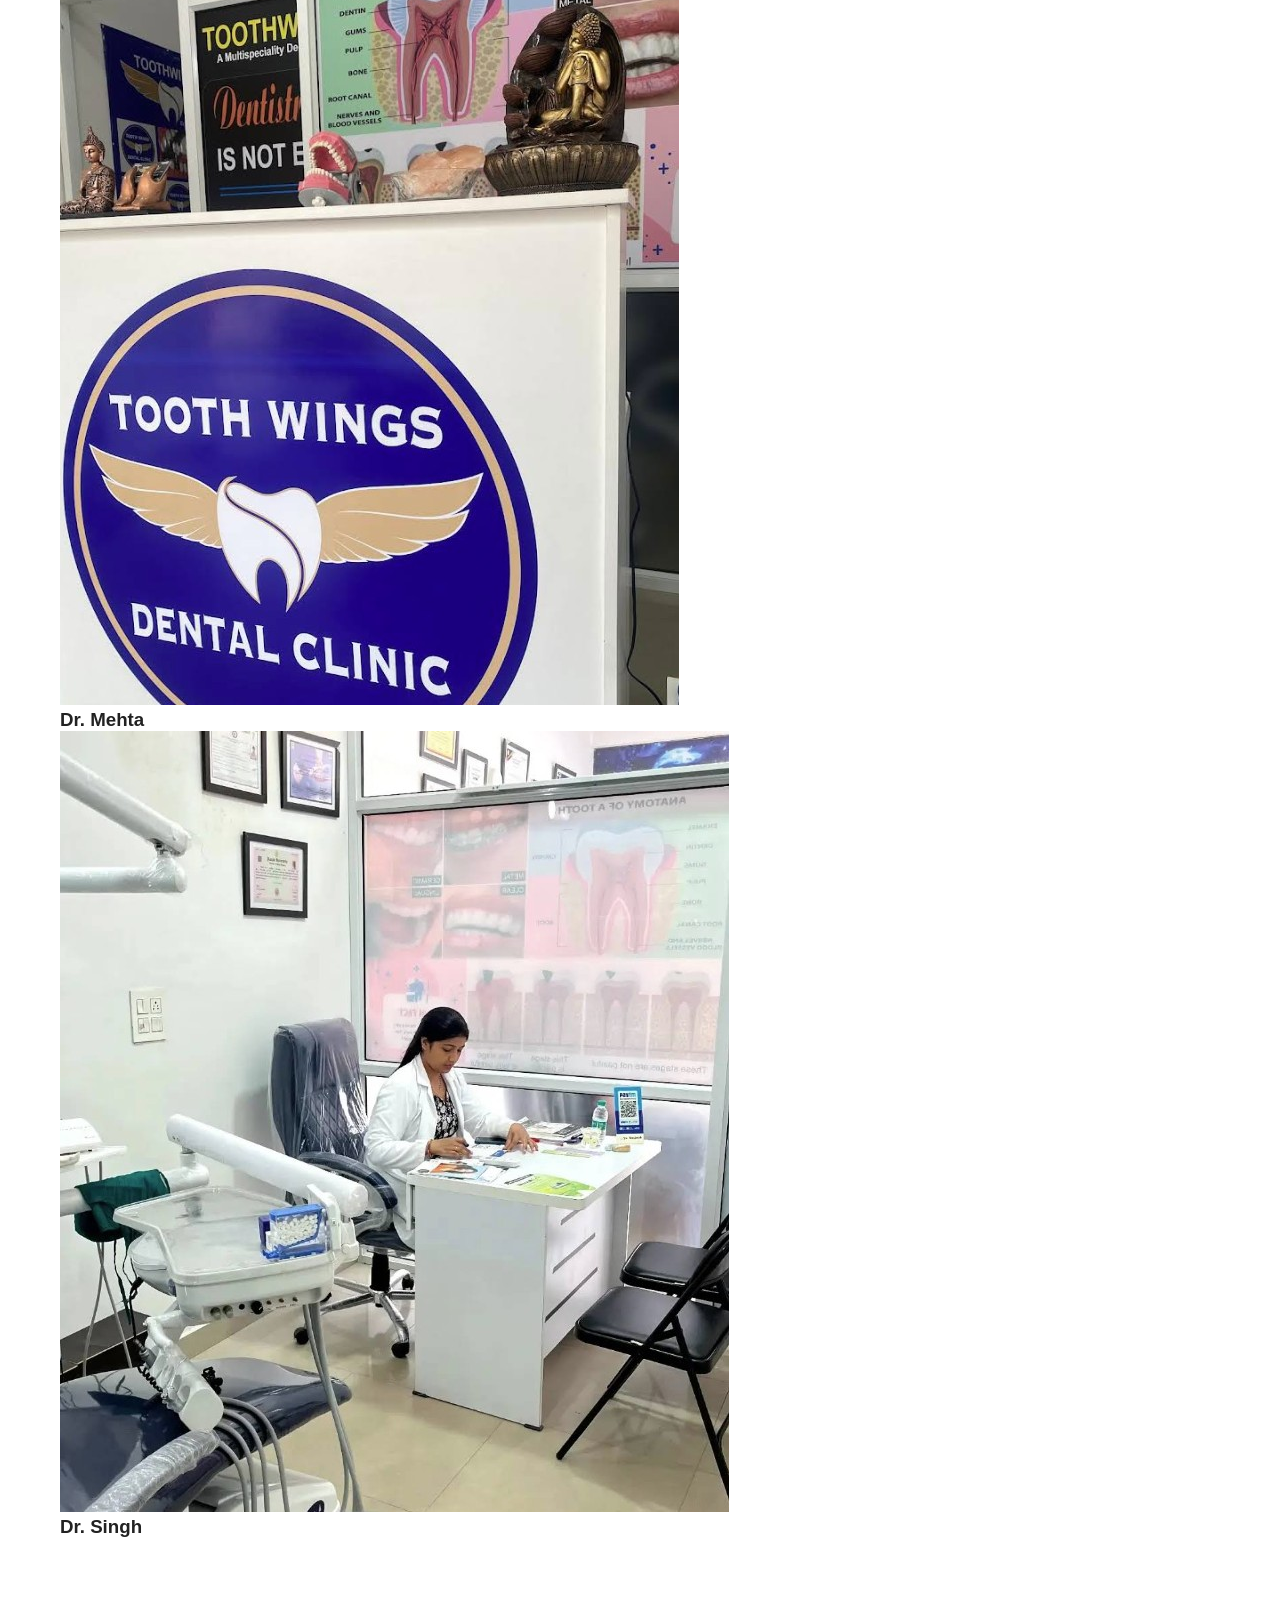
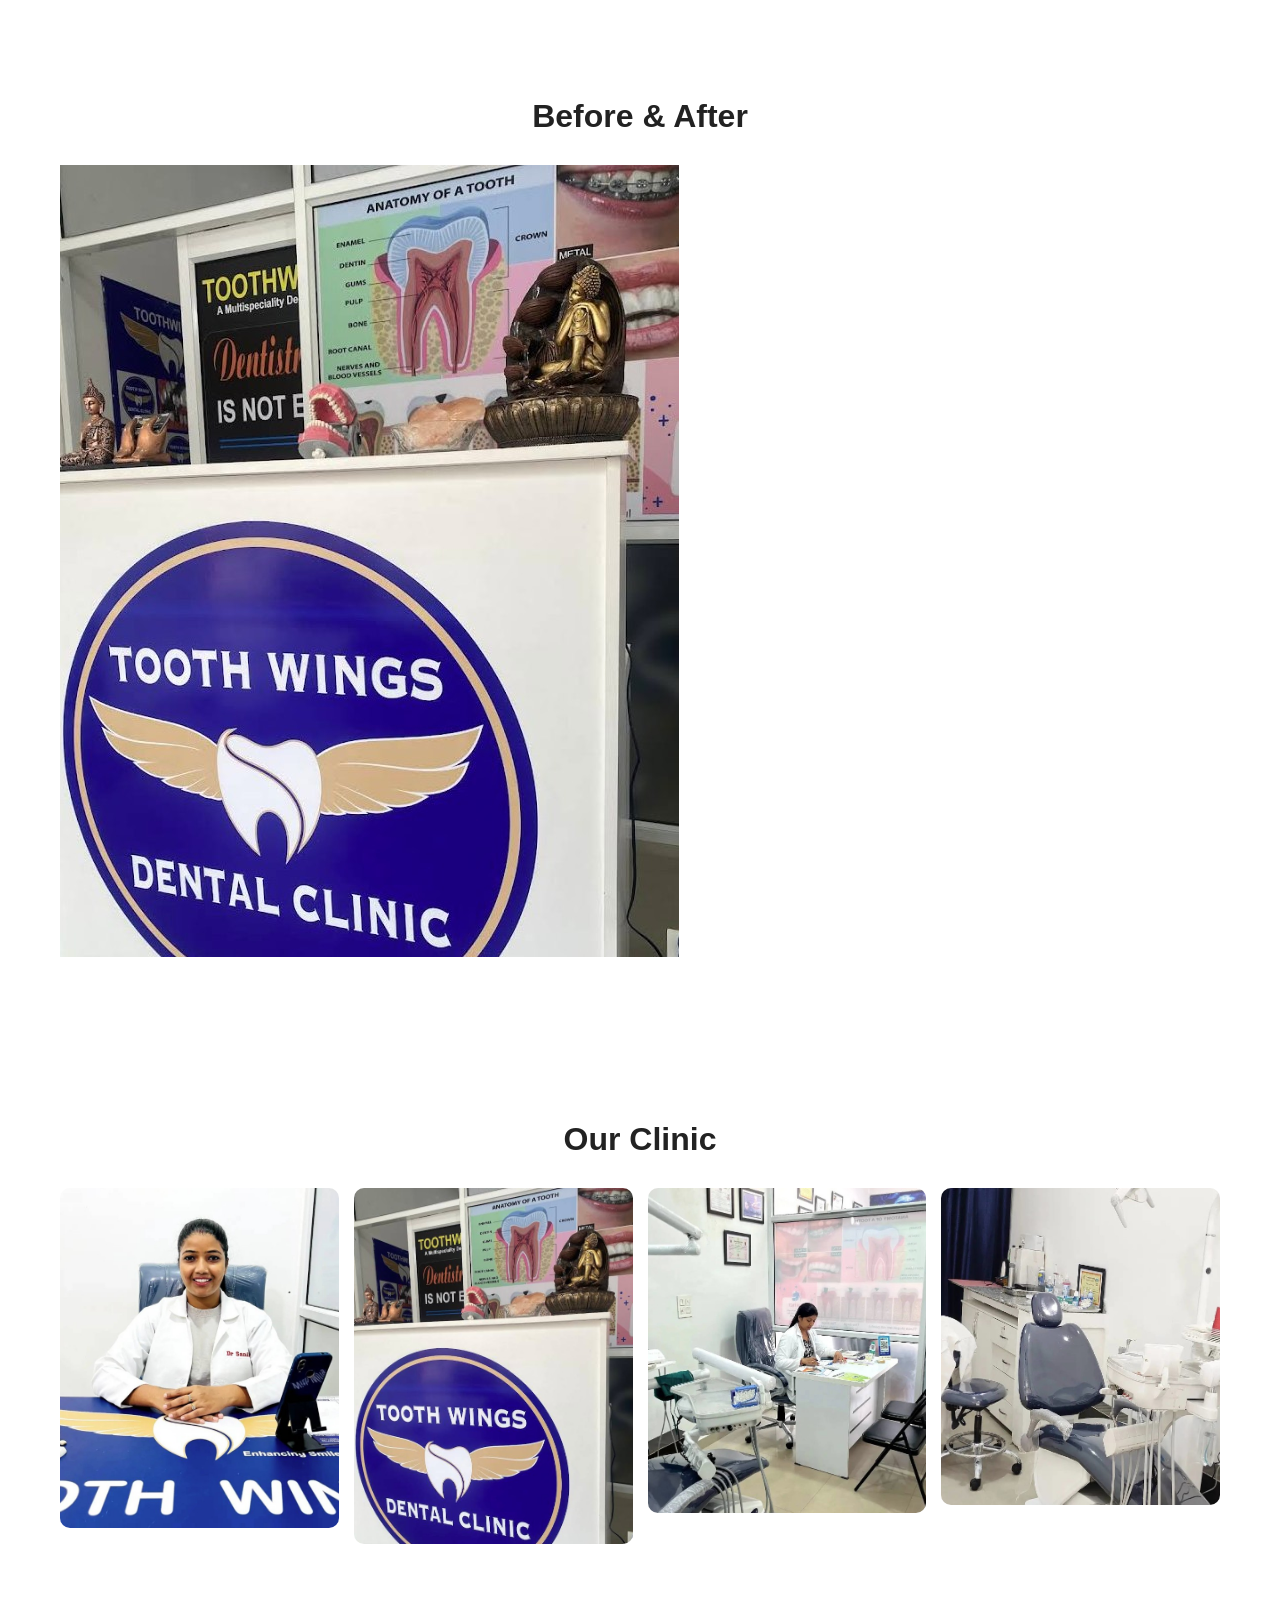
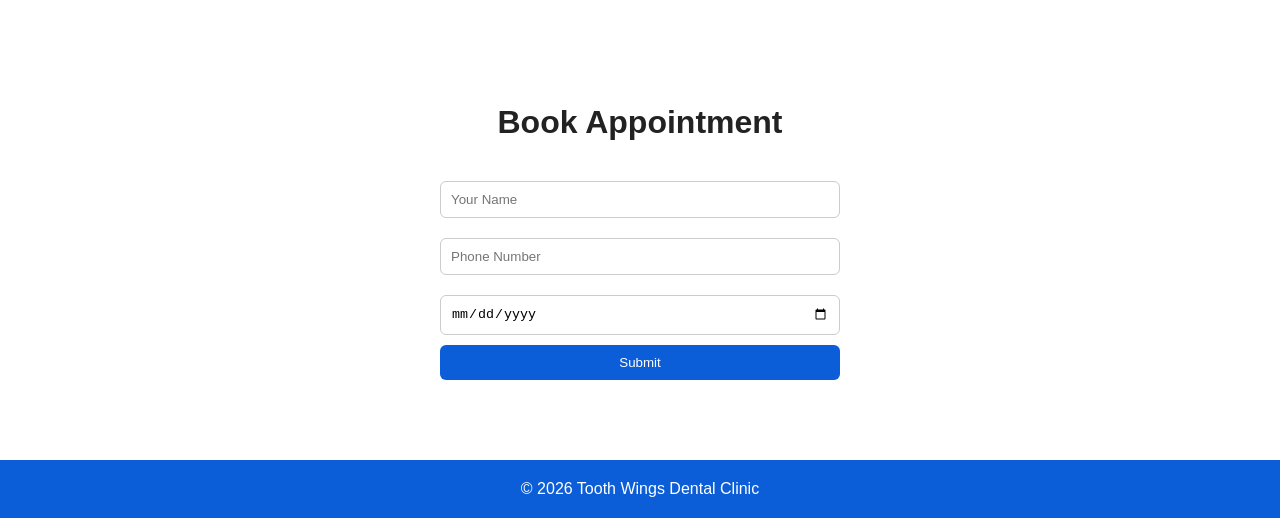
==== commit 60ec642f: "Update index.html" ====
--- a/index.html
+++ b/index.html
@@ -14,22 +14,22 @@
 
 <!-- HEADER -->
 <header class="container">
-    <h2 class="logo">Tooth Wings</h2>
+    <h2 class="logo">🦷 Tooth Wings</h2>
     <nav>
         <a href="#">Home</a>
         <a href="#services">Services</a>
-        <a href="#about">About</a>
+        <a href="#doctors">Doctors</a>
         <a href="#contact">Contact</a>
     </nav>
 </header>
 
 <!-- HERO -->
-<section class="hero">
+<section class="hero hidden">
 <div class="container hero-flex">
 
 <div class="hero-text">
     <h1>Your Smile, Our Priority</h1>
-    <p>Advanced dental care with modern technology & expert doctors.</p>
+    <p>Advanced dental care with modern technology.</p>
     <button>Book Appointment</button>
 </div>
 
@@ -41,38 +41,23 @@
 </section>
 
 <!-- SERVICES -->
-<section class="services" id="services">
+<section class="services hidden" id="services">
 <div class="container">
 
 <h2>Our Services</h2>
 
 <div class="cards">
-    <div class="card">
-        <h3>Dental Implants</h3>
-        <p>Permanent solution for missing teeth</p>
-    </div>
-
-    <div class="card">
-        <h3>Root Canal</h3>
-        <p>Painless root canal treatment</p>
-    </div>
-
-    <div class="card">
-        <h3>Teeth Whitening</h3>
-        <p>Brighten your smile instantly</p>
-    </div>
-
-    <div class="card">
-        <h3>Braces</h3>
-        <p>Perfect alignment for your teeth</p>
-    </div>
+    <div class="card">Dental Implants</div>
+    <div class="card">Root Canal</div>
+    <div class="card">Teeth Whitening</div>
+    <div class="card">Braces</div>
 </div>
 
 </div>
 </section>
 
-<!-- WHY CHOOSE US -->
-<section class="why">
+<!-- WHY -->
+<section class="why hidden">
 <div class="container why-flex">
 
 <div class="why-img">
@@ -81,11 +66,9 @@
 
 <div class="why-text">
     <h2>Why Choose Us</h2>
-    <p>We provide modern dental care with latest technology and patient comfort.</p>
-
     <ul>
         <li>✔ Experienced Doctors</li>
-        <li>✔ Advanced Equipment</li>
+        <li>✔ Modern Technology</li>
         <li>✔ Pain-free Treatment</li>
         <li>✔ Affordable Pricing</li>
     </ul>
@@ -94,35 +77,49 @@
 </div>
 </section>
 
-<!-- STATS -->
-<section class="stats">
-<div class="container stats-box">
+<!-- DOCTORS -->
+<section class="doctors hidden" id="doctors">
+<div class="container">
 
-<div>
-    <h3>500+</h3>
-    <p>Happy Patients</p>
+<h2>Our Doctors</h2>
+
+<div class="doctor-cards">
+
+<div class="doctor">
+    <img src="clinic1.jpg">
+    <h3>Dr. Sharma</h3>
 </div>
 
-<div>
-    <h3>1000+</h3>
-    <p>Successful Cases</p>
+<div class="doctor">
+    <img src="clinic2.jpg">
+    <h3>Dr. Mehta</h3>
 </div>
 
-<div>
-    <h3>10+</h3>
-    <p>Years Experience</p>
+<div class="doctor">
+    <img src="clinic3.jpg">
+    <h3>Dr. Singh</h3>
 </div>
 
-<div>
-    <h3>5+</h3>
-    <p>Doctors</p>
+</div>
+
+</div>
+</section>
+
+<!-- BEFORE AFTER -->
+<section class="before-after hidden">
+<div class="container">
+
+<h2>Before & After</h2>
+
+<div class="slider">
+    <img id="slide" src="clinic1.jpg">
 </div>
 
 </div>
 </section>
 
 <!-- GALLERY -->
-<section class="gallery">
+<section class="gallery hidden">
 <div class="container">
 
 <h2>Our Clinic</h2>
@@ -138,7 +135,7 @@
 </section>
 
 <!-- CONTACT -->
-<section class="contact" id="contact">
+<section class="contact hidden" id="contact">
 <div class="container">
 
 <h2>Book Appointment</h2>
@@ -160,5 +157,33 @@
 <p>© 2026 Tooth Wings Dental Clinic</p>
 </footer>
 
+<!-- JS ANIMATION + SLIDER -->
+<script>
+
+// SCROLL ANIMATION
+const observer = new IntersectionObserver((entries)=>{
+entries.forEach(entry=>{
+if(entry.isIntersecting){
+entry.target.classList.add("show");
+}
+});
+});
+
+document.querySelectorAll(".hidden").forEach(el=>{
+observer.observe(el);
+});
+
+// AUTO IMAGE SLIDER
+const images = ["clinic1.jpg","clinic2.jpg","clinic3.jpg"];
+let i = 0;
+
+setInterval(()=>{
+i++;
+if(i >= images.length) i = 0;
+document.getElementById("slide").src = images[i];
+},2000);
+
+</script>
+
 </body>
 </html>
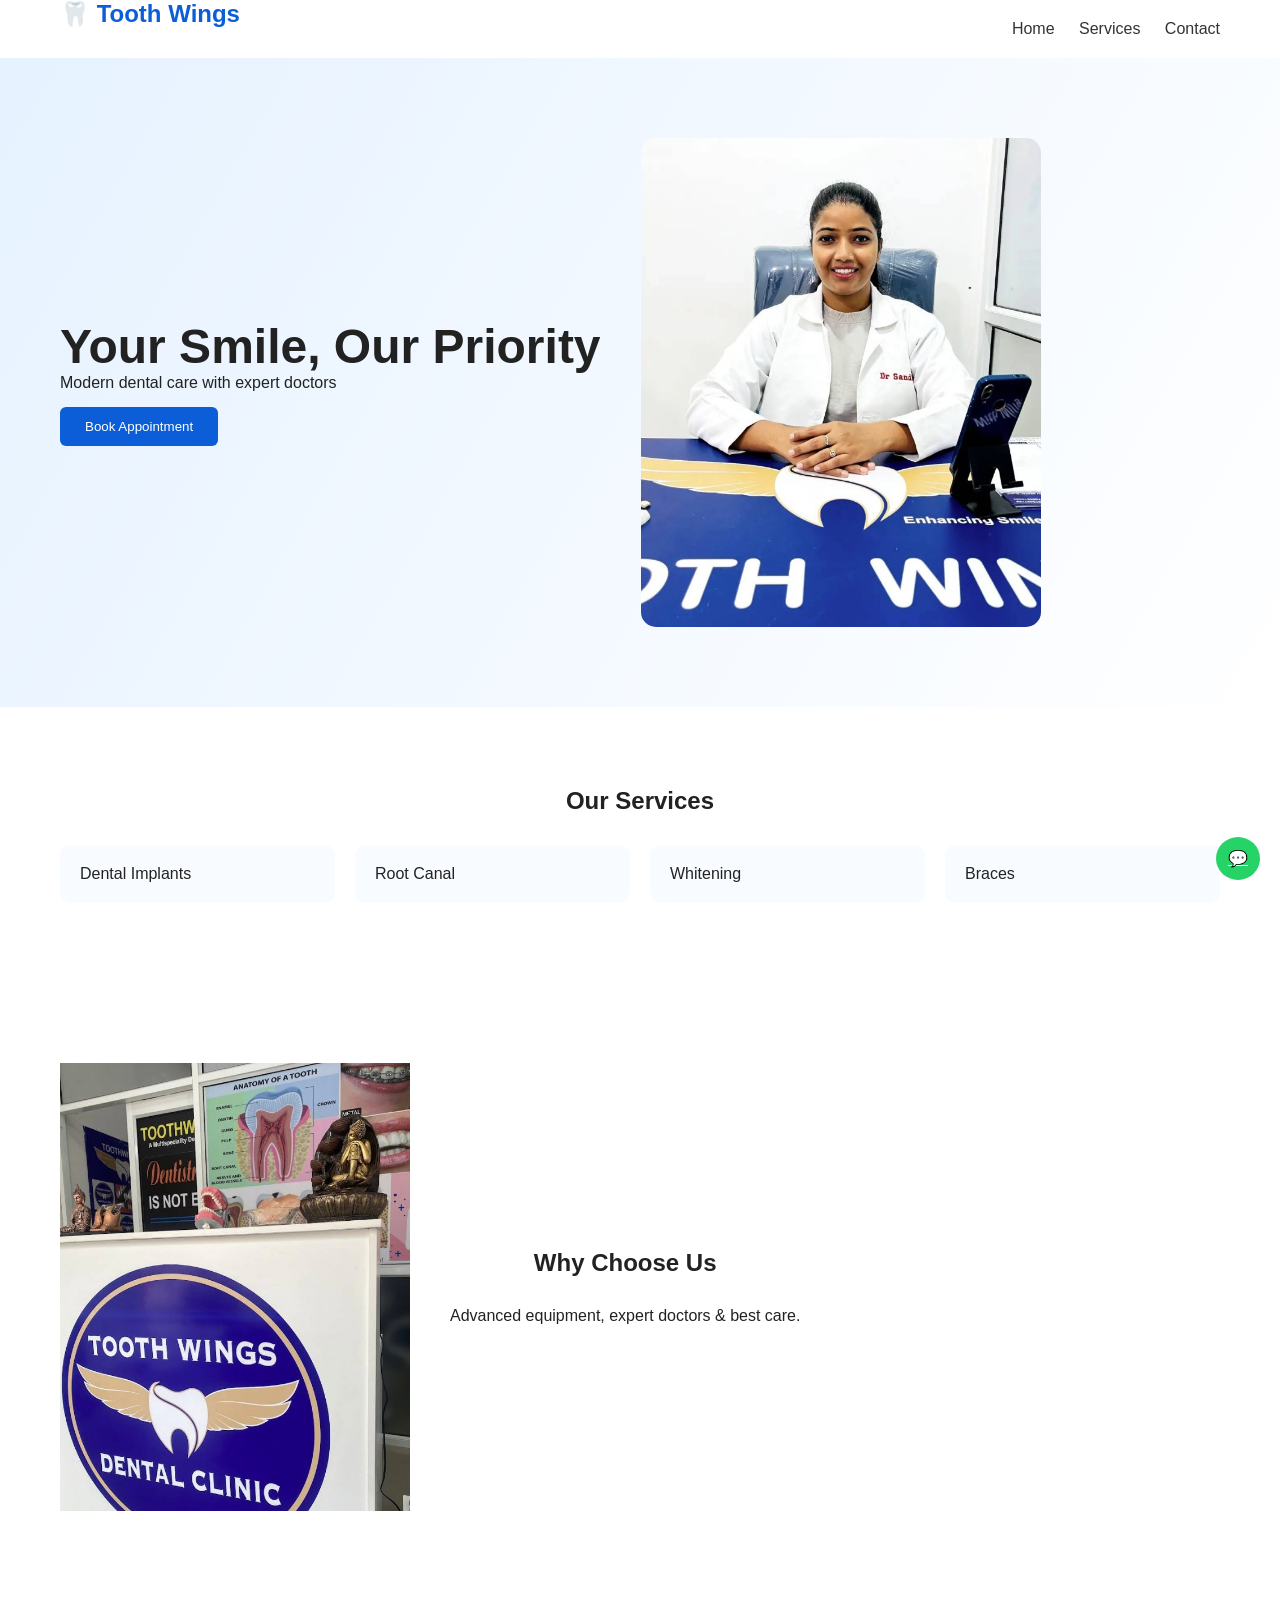
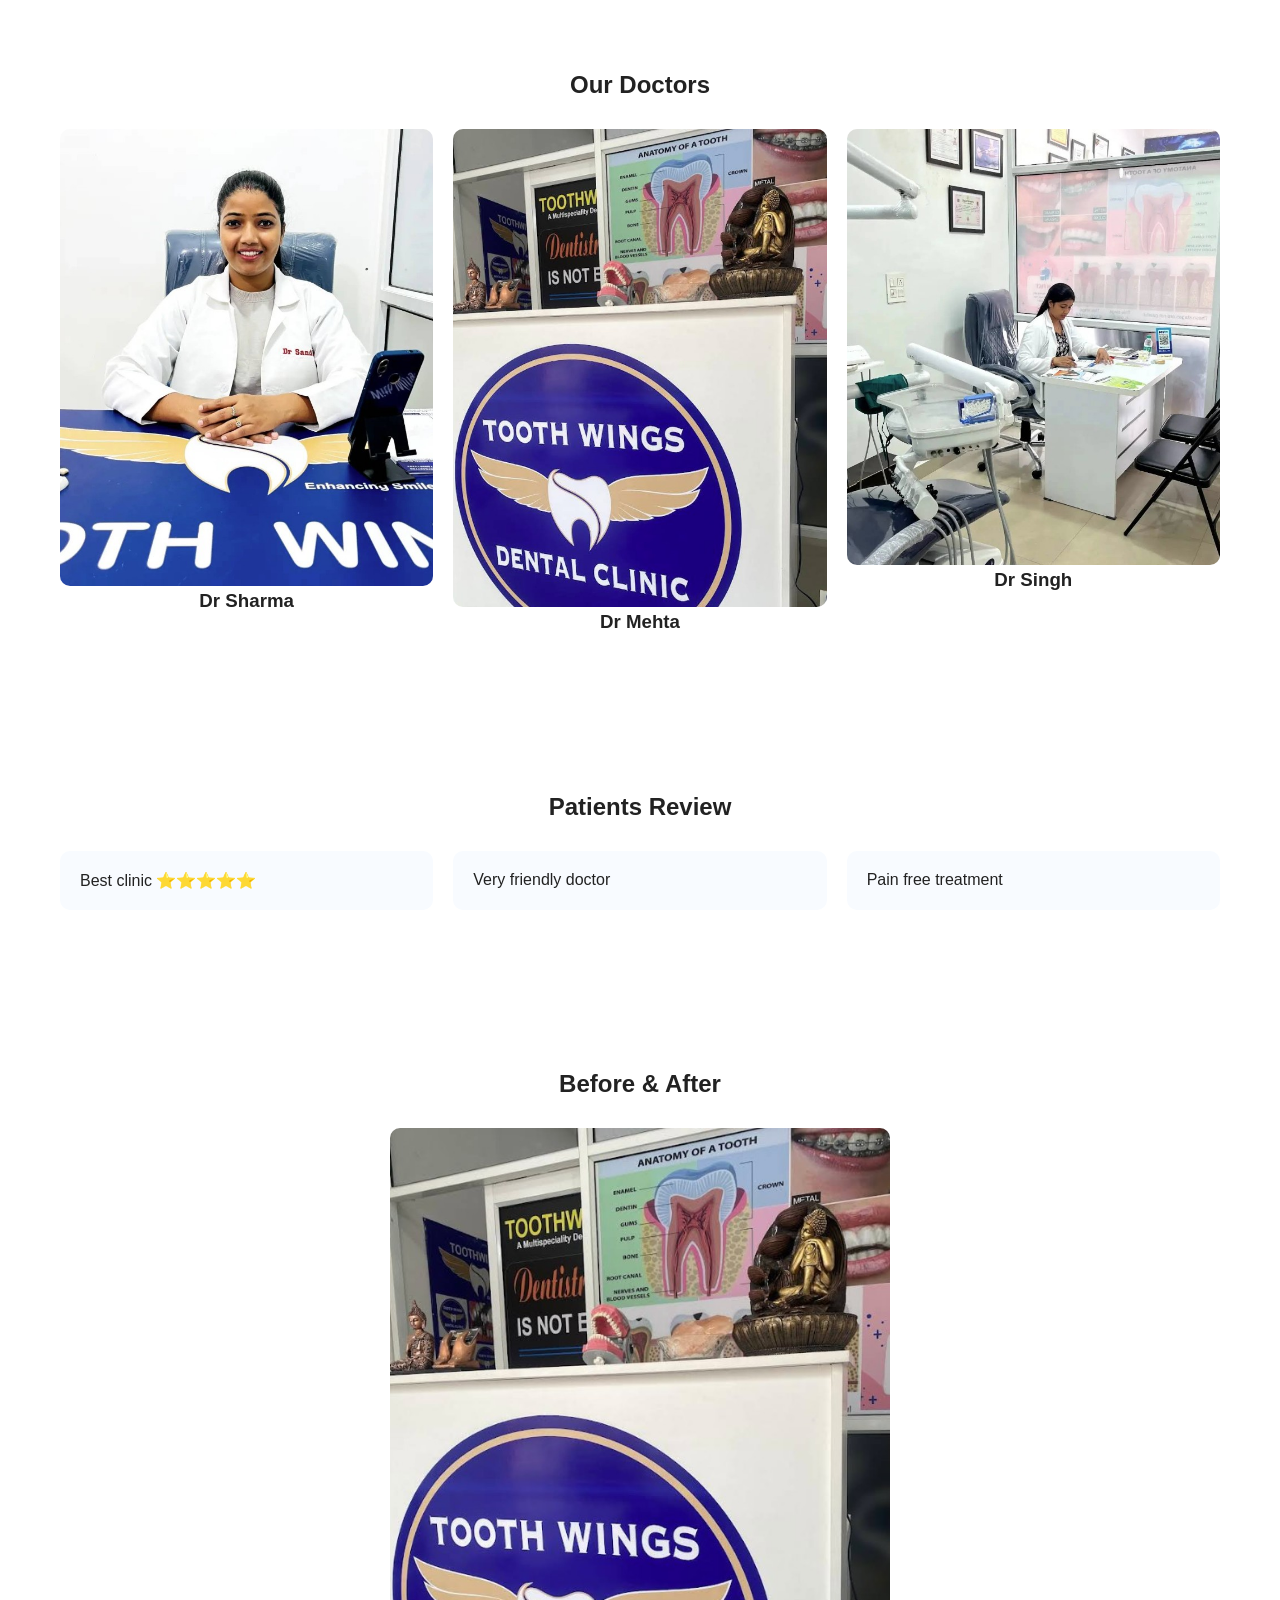
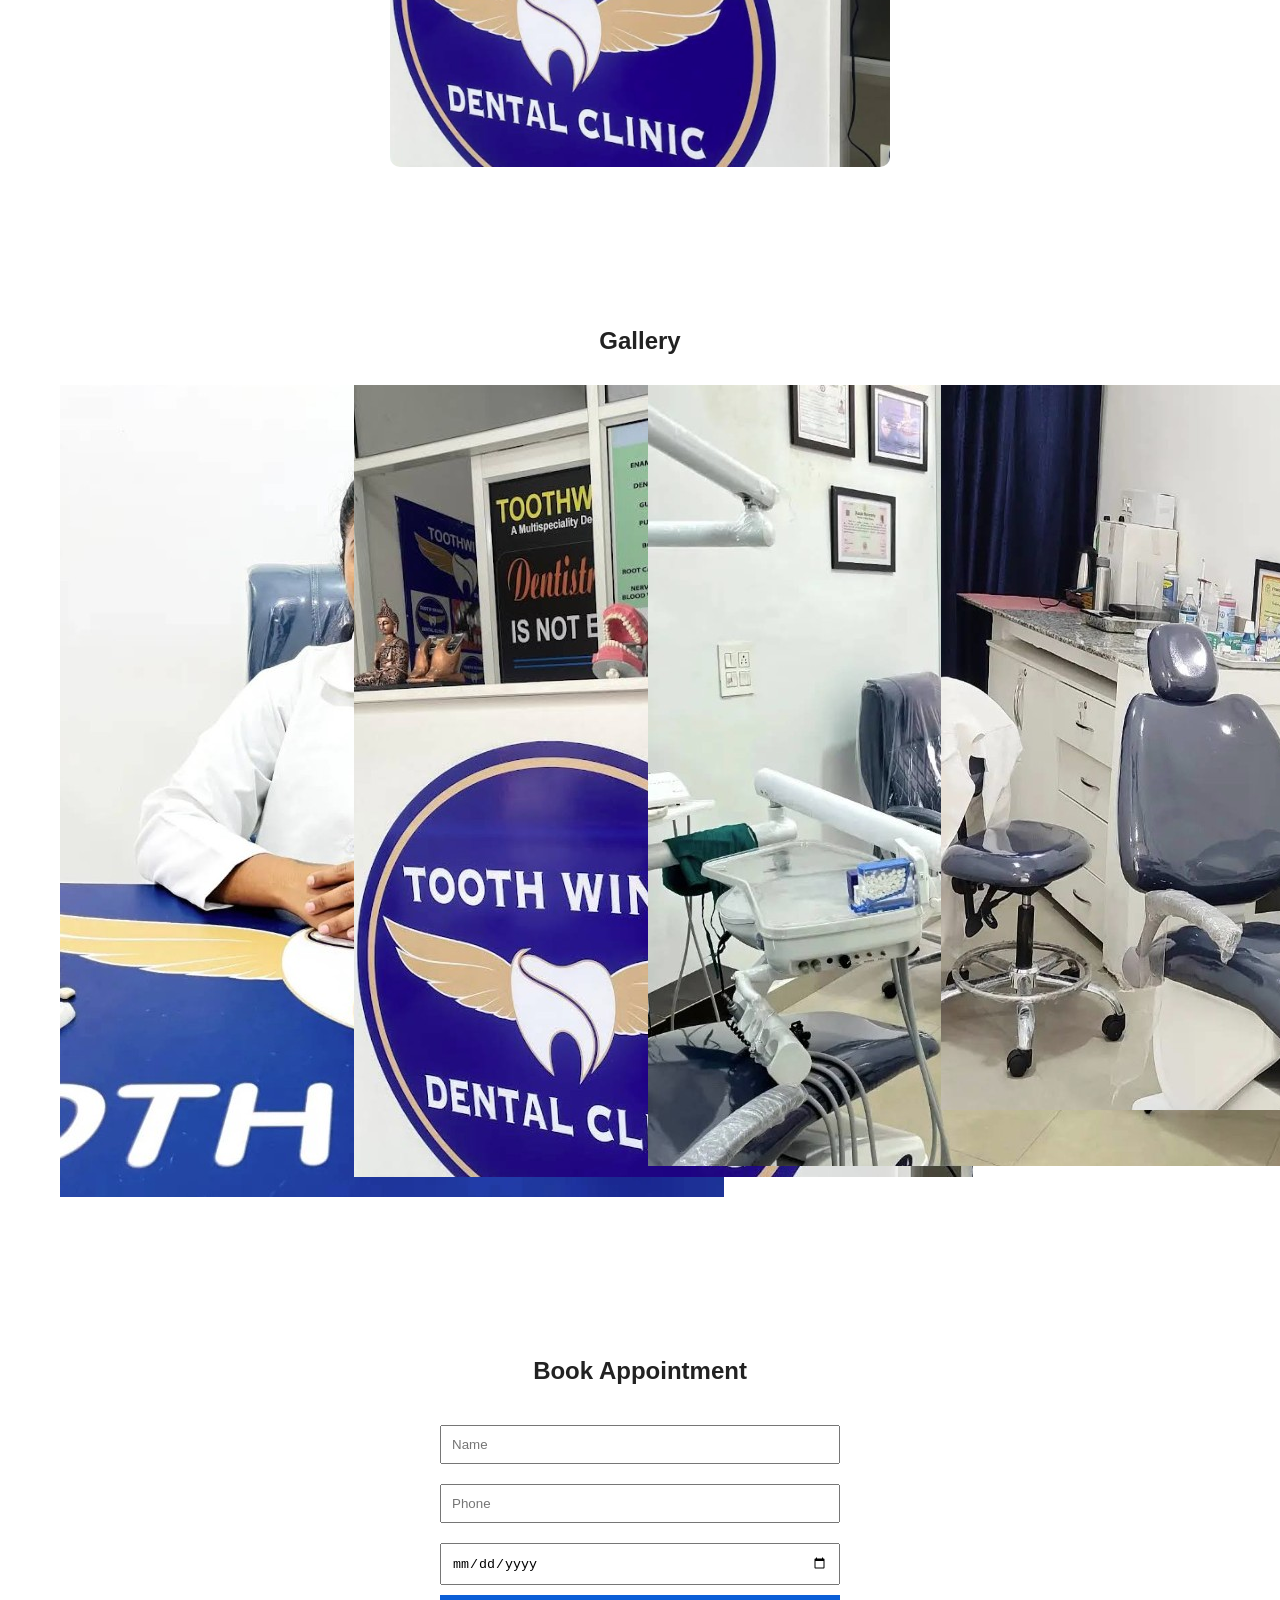
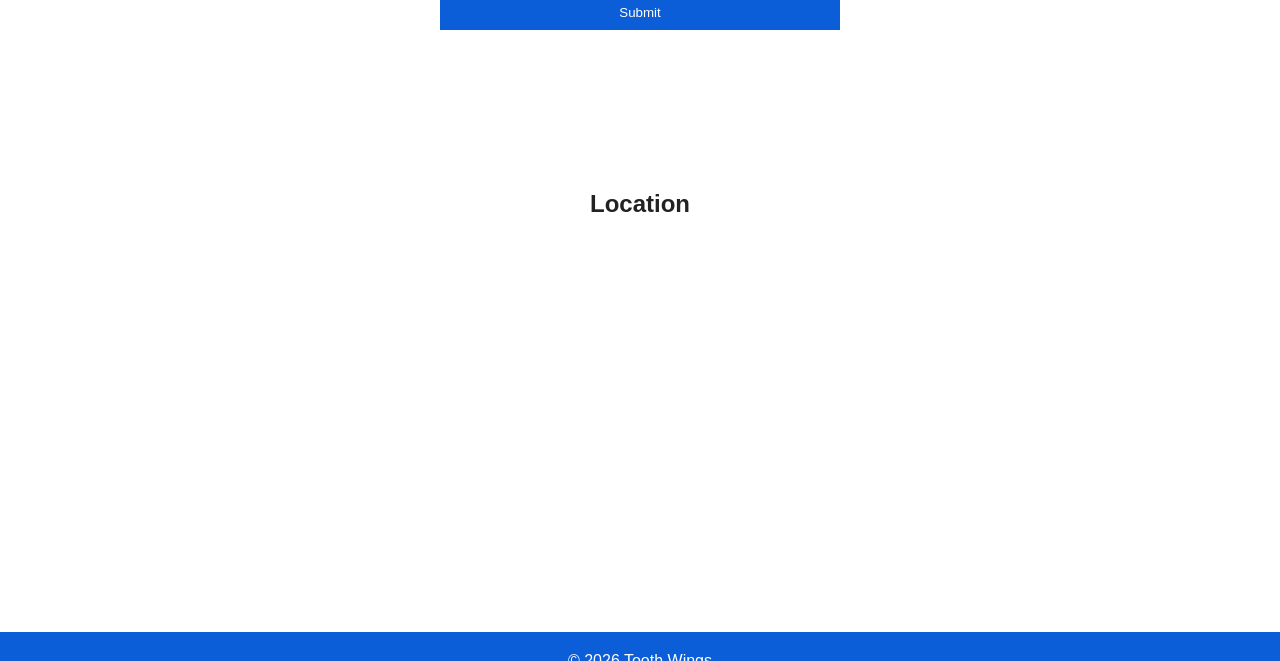
==== commit 338dbbca: "Update index.html" ====
--- a/index.html
+++ b/index.html
@@ -7,182 +7,221 @@
 <title>Tooth Wings Dental</title>
 
 <link href="https://fonts.googleapis.com/css2?family=Poppins:wght@300;400;600;700&display=swap" rel="stylesheet">
-<link rel="stylesheet" href="style.css">
-
+
+<style>
+
+/* RESET */
+*{margin:0;padding:0;box-sizing:border-box}
+body{font-family:'Poppins',sans-serif;color:#222;background:#fff}
+
+/* CONTAINER */
+.container{max-width:1200px;margin:auto;padding:0 20px}
+
+/* HEADER */
+header{display:flex;justify-content:space-between;align-items:center;padding:15px 0;position:sticky;top:0;background:#fff;z-index:1000}
+.logo{font-weight:700;color:#0b5ed7}
+nav a{margin-left:20px;text-decoration:none;color:#333}
+
+/* HERO */
+.hero{padding:80px 0;background:linear-gradient(120deg,#e6f2ff,#fff)}
+.hero-flex{display:flex;align-items:center;gap:40px}
+.hero h1{font-size:48px}
+.hero button{margin-top:15px;padding:12px 25px;background:#0b5ed7;color:#fff;border:none;border-radius:6px}
+
+/* IMAGE */
+.hero img{width:100%;max-width:400px;border-radius:15px}
+
+/* SECTION */
+section{padding:80px 0}
+h2{text-align:center;margin-bottom:30px}
+
+/* SERVICES */
+.cards{display:grid;grid-template-columns:repeat(auto-fit,minmax(200px,1fr));gap:20px}
+.card{background:#f8fbff;padding:20px;border-radius:10px;transition:.3s}
+.card:hover{transform:translateY(-10px)}
+
+/* WHY */
+.why-flex{display:flex;align-items:center;gap:40px}
+
+/* DOCTORS */
+.doctor-cards{display:grid;grid-template-columns:repeat(auto-fit,minmax(200px,1fr));gap:20px;text-align:center}
+.doctor img{width:100%;border-radius:10px}
+
+/* TESTIMONIAL */
+.testimonial-box{display:grid;grid-template-columns:repeat(auto-fit,minmax(250px,1fr));gap:20px}
+.testimonial{background:#f8fbff;padding:20px;border-radius:10px}
+
+/* SLIDER */
+.slider img{width:100%;max-width:500px;border-radius:10px;display:block;margin:auto}
+
+/* GALLERY */
+.gallery-box{display:grid;grid-template-columns:repeat(auto-fit,minmax(200px,1fr));gap:15px}
+
+/* CONTACT */
+form{max-width:400px;margin:auto}
+form input{width:100%;margin:10px 0;padding:10px}
+form button{width:100%;padding:10px;background:#0b5ed7;color:#fff;border:none}
+
+/* MAP */
+iframe{width:100%;height:300px;border:none;border-radius:10px}
+
+/* WHATSAPP */
+.whatsapp{position:fixed;bottom:20px;right:20px;background:#25D366;color:#fff;padding:12px;border-radius:50%}
+
+/* FOOTER */
+footer{text-align:center;padding:20px;background:#0b5ed7;color:#fff}
+
+/* ANIMATION */
+.hidden{opacity:0;transform:translateY(40px);transition:.6s}
+.show{opacity:1;transform:translateY(0)}
+
+/* MOBILE */
+@media(max-width:768px){
+.hero-flex,.why-flex{flex-direction:column;text-align:center}
+.hero h1{font-size:30px}
+}
+
+</style>
 </head>
+
 <body>
 
-<!-- HEADER -->
 <header class="container">
-    <h2 class="logo">🦷 Tooth Wings</h2>
-    <nav>
-        <a href="#">Home</a>
-        <a href="#services">Services</a>
-        <a href="#doctors">Doctors</a>
-        <a href="#contact">Contact</a>
-    </nav>
+<h2 class="logo">🦷 Tooth Wings</h2>
+<nav>
+<a href="#">Home</a>
+<a href="#services">Services</a>
+<a href="#contact">Contact</a>
+</nav>
 </header>
 
 <!-- HERO -->
 <section class="hero hidden">
 <div class="container hero-flex">
 
-<div class="hero-text">
-    <h1>Your Smile, Our Priority</h1>
-    <p>Advanced dental care with modern technology.</p>
-    <button>Book Appointment</button>
-</div>
-
-<div class="hero-img">
-    <img src="clinic1.jpg">
-</div>
+<div>
+<h1>Your Smile, Our Priority</h1>
+<p>Modern dental care with expert doctors</p>
+<button>Book Appointment</button>
+</div>
+
+<img src="clinic1.jpg">
 
 </div>
 </section>
 
 <!-- SERVICES -->
-<section class="services hidden" id="services">
-<div class="container">
-
+<section class="hidden" id="services">
+<div class="container">
 <h2>Our Services</h2>
-
 <div class="cards">
-    <div class="card">Dental Implants</div>
-    <div class="card">Root Canal</div>
-    <div class="card">Teeth Whitening</div>
-    <div class="card">Braces</div>
-</div>
-
+<div class="card">Dental Implants</div>
+<div class="card">Root Canal</div>
+<div class="card">Whitening</div>
+<div class="card">Braces</div>
+</div>
 </div>
 </section>
 
 <!-- WHY -->
-<section class="why hidden">
+<section class="hidden">
 <div class="container why-flex">
-
-<div class="why-img">
-    <img src="clinic2.jpg">
-</div>
-
-<div class="why-text">
-    <h2>Why Choose Us</h2>
-    <ul>
-        <li>✔ Experienced Doctors</li>
-        <li>✔ Modern Technology</li>
-        <li>✔ Pain-free Treatment</li>
-        <li>✔ Affordable Pricing</li>
-    </ul>
-</div>
-
+<img src="clinic2.jpg" width="350">
+<div>
+<h2>Why Choose Us</h2>
+<p>Advanced equipment, expert doctors & best care.</p>
+</div>
 </div>
 </section>
 
 <!-- DOCTORS -->
-<section class="doctors hidden" id="doctors">
-<div class="container">
-
+<section class="hidden">
+<div class="container">
 <h2>Our Doctors</h2>
-
 <div class="doctor-cards">
-
-<div class="doctor">
-    <img src="clinic1.jpg">
-    <h3>Dr. Sharma</h3>
-</div>
-
-<div class="doctor">
-    <img src="clinic2.jpg">
-    <h3>Dr. Mehta</h3>
-</div>
-
-<div class="doctor">
-    <img src="clinic3.jpg">
-    <h3>Dr. Singh</h3>
-</div>
-
-</div>
-
-</div>
-</section>
-
-<!-- BEFORE AFTER -->
-<section class="before-after hidden">
-<div class="container">
-
+<div class="doctor"><img src="clinic1.jpg"><h3>Dr Sharma</h3></div>
+<div class="doctor"><img src="clinic2.jpg"><h3>Dr Mehta</h3></div>
+<div class="doctor"><img src="clinic3.jpg"><h3>Dr Singh</h3></div>
+</div>
+</div>
+</section>
+
+<!-- TESTIMONIAL -->
+<section class="hidden">
+<div class="container">
+<h2>Patients Review</h2>
+<div class="testimonial-box">
+<div class="testimonial">Best clinic ⭐⭐⭐⭐⭐</div>
+<div class="testimonial">Very friendly doctor</div>
+<div class="testimonial">Pain free treatment</div>
+</div>
+</div>
+</section>
+
+<!-- SLIDER -->
+<section class="hidden">
+<div class="container">
 <h2>Before & After</h2>
-
 <div class="slider">
-    <img id="slide" src="clinic1.jpg">
-</div>
-
+<img id="slide" src="clinic1.jpg">
+</div>
 </div>
 </section>
 
 <!-- GALLERY -->
-<section class="gallery hidden">
-<div class="container">
-
-<h2>Our Clinic</h2>
-
+<section class="hidden">
+<div class="container">
+<h2>Gallery</h2>
 <div class="gallery-box">
-    <img src="clinic1.jpg">
-    <img src="clinic2.jpg">
-    <img src="clinic3.jpg">
-    <img src="clinic4.jpg">
-</div>
-
+<img src="clinic1.jpg">
+<img src="clinic2.jpg">
+<img src="clinic3.jpg">
+<img src="clinic4.jpg">
+</div>
 </div>
 </section>
 
 <!-- CONTACT -->
-<section class="contact hidden" id="contact">
-<div class="container">
-
+<section class="hidden" id="contact">
+<div class="container">
 <h2>Book Appointment</h2>
-
 <form>
-    <input type="text" placeholder="Your Name" required>
-    <input type="tel" placeholder="Phone Number" required>
-    <input type="date" required>
-    <button type="submit">Submit</button>
+<input type="text" placeholder="Name">
+<input type="tel" placeholder="Phone">
+<input type="date">
+<button>Submit</button>
 </form>
-
-</div>
-</section>
-
-<!-- WHATSAPP -->
-<a href="https://wa.me/91XXXXXXXXXX" class="whatsapp">💬</a>
-
-<footer>
-<p>© 2026 Tooth Wings Dental Clinic</p>
-</footer>
-
-<!-- JS ANIMATION + SLIDER -->
+</div>
+</section>
+
+<!-- MAP -->
+<section class="hidden">
+<div class="container">
+<h2>Location</h2>
+<iframe src="https://www.google.com/maps?q=chandigarh&output=embed"></iframe>
+</div>
+</section>
+
+<a href="https://wa.me/91XXXXXXXXXX?text=I%20want%20appointment" class="whatsapp">💬</a>
+
+<footer>© 2026 Tooth Wings</footer>
+
 <script>
-
-// SCROLL ANIMATION
-const observer = new IntersectionObserver((entries)=>{
-entries.forEach(entry=>{
-if(entry.isIntersecting){
-entry.target.classList.add("show");
-}
+// ANIMATION
+const observer=new IntersectionObserver(e=>{
+e.forEach(entry=>{
+if(entry.isIntersecting){entry.target.classList.add("show")}
+})
 });
-});
-
-document.querySelectorAll(".hidden").forEach(el=>{
-observer.observe(el);
-});
-
-// AUTO IMAGE SLIDER
-const images = ["clinic1.jpg","clinic2.jpg","clinic3.jpg"];
-let i = 0;
-
+document.querySelectorAll(".hidden").forEach(el=>observer.observe(el));
+
+// SLIDER
+let imgs=["clinic1.jpg","clinic2.jpg","clinic3.jpg"];
+let i=0;
 setInterval(()=>{
-i++;
-if(i >= images.length) i = 0;
-document.getElementById("slide").src = images[i];
+i=(i+1)%imgs.length;
+document.getElementById("slide").src=imgs[i];
 },2000);
-
 </script>
 
 </body>
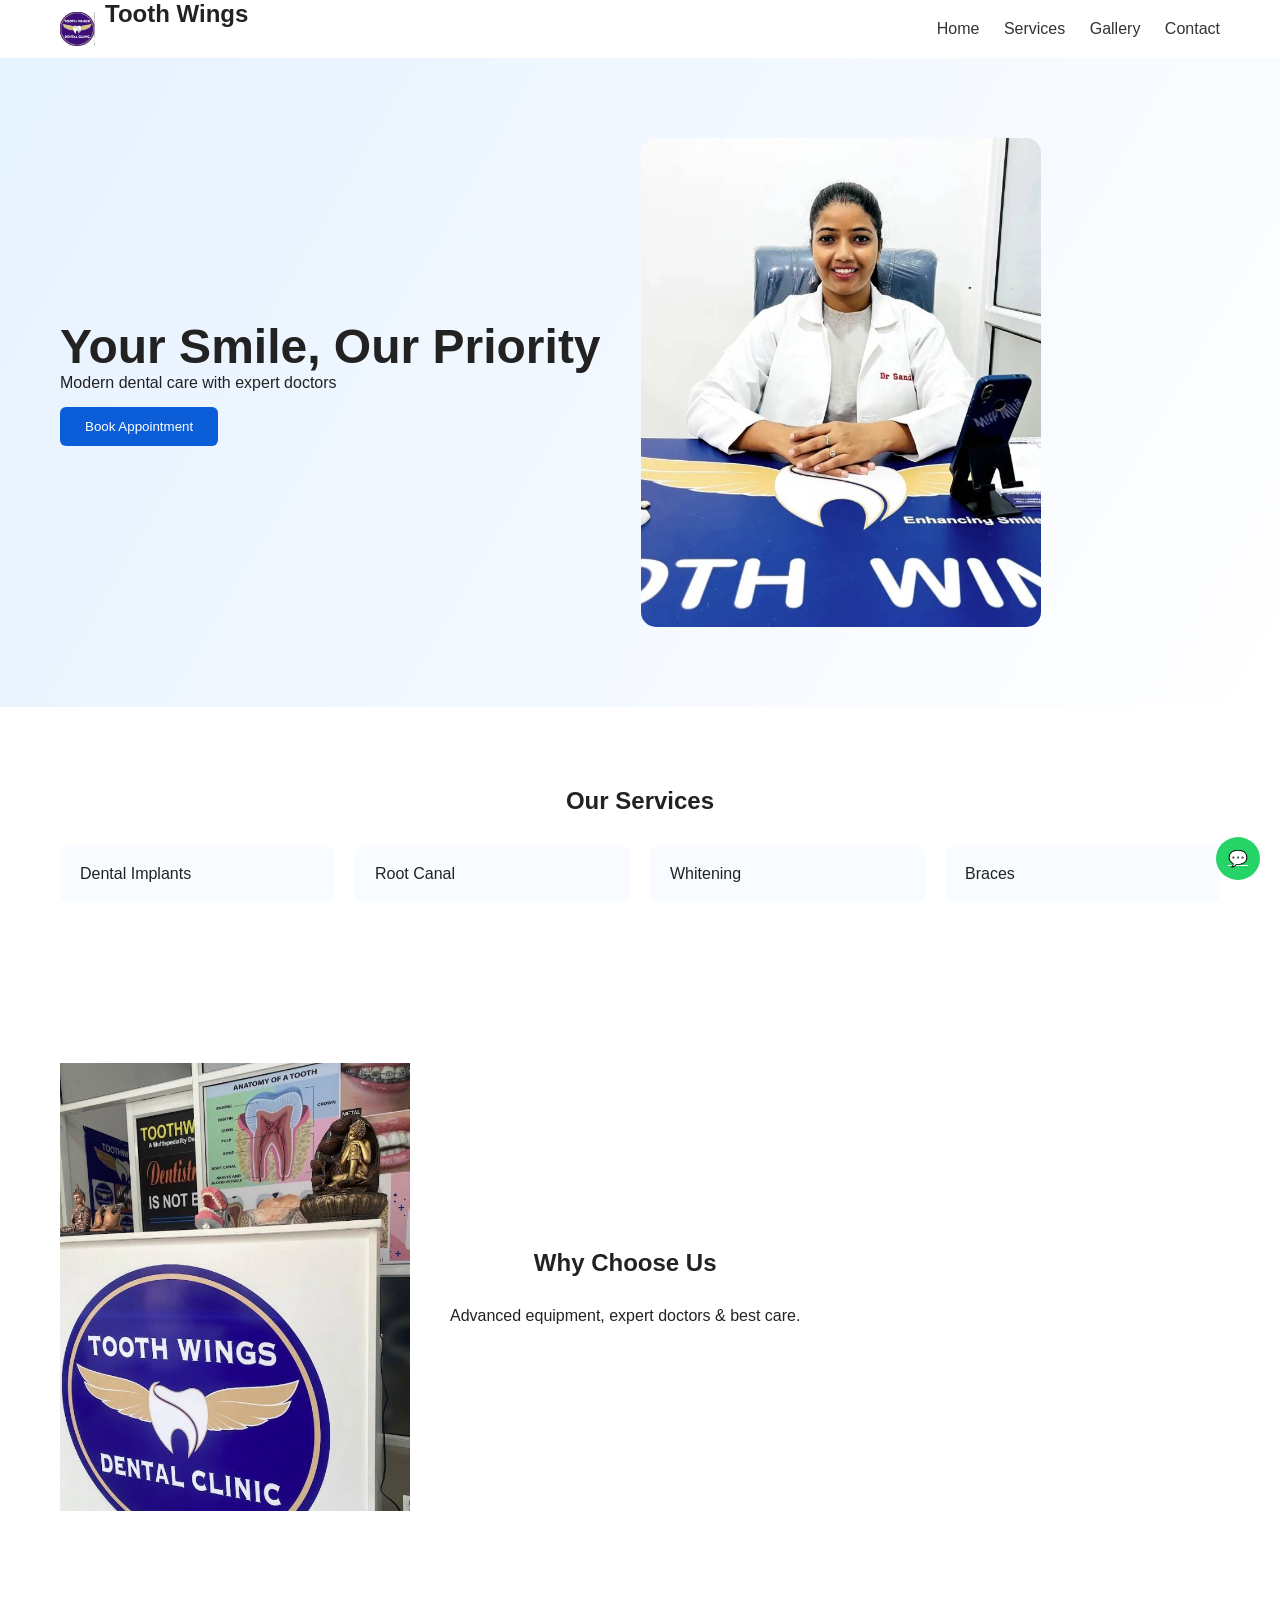
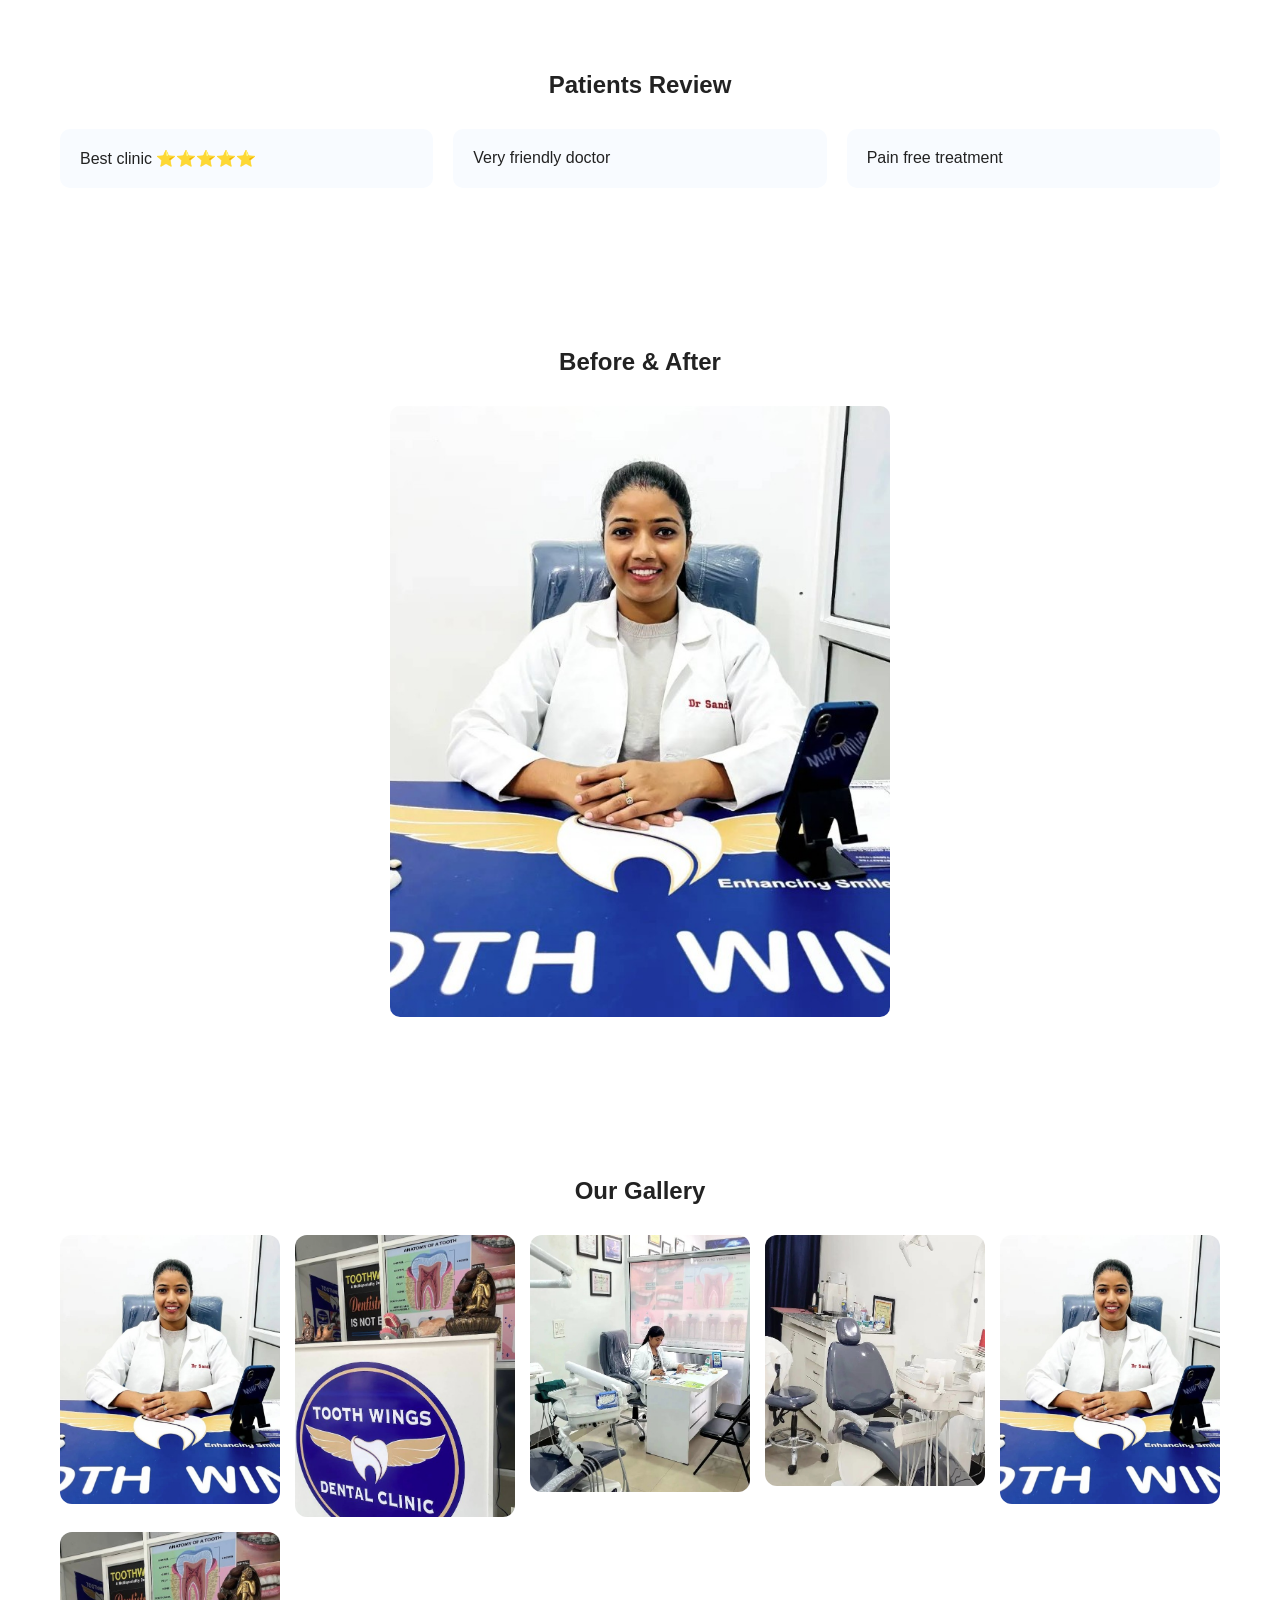
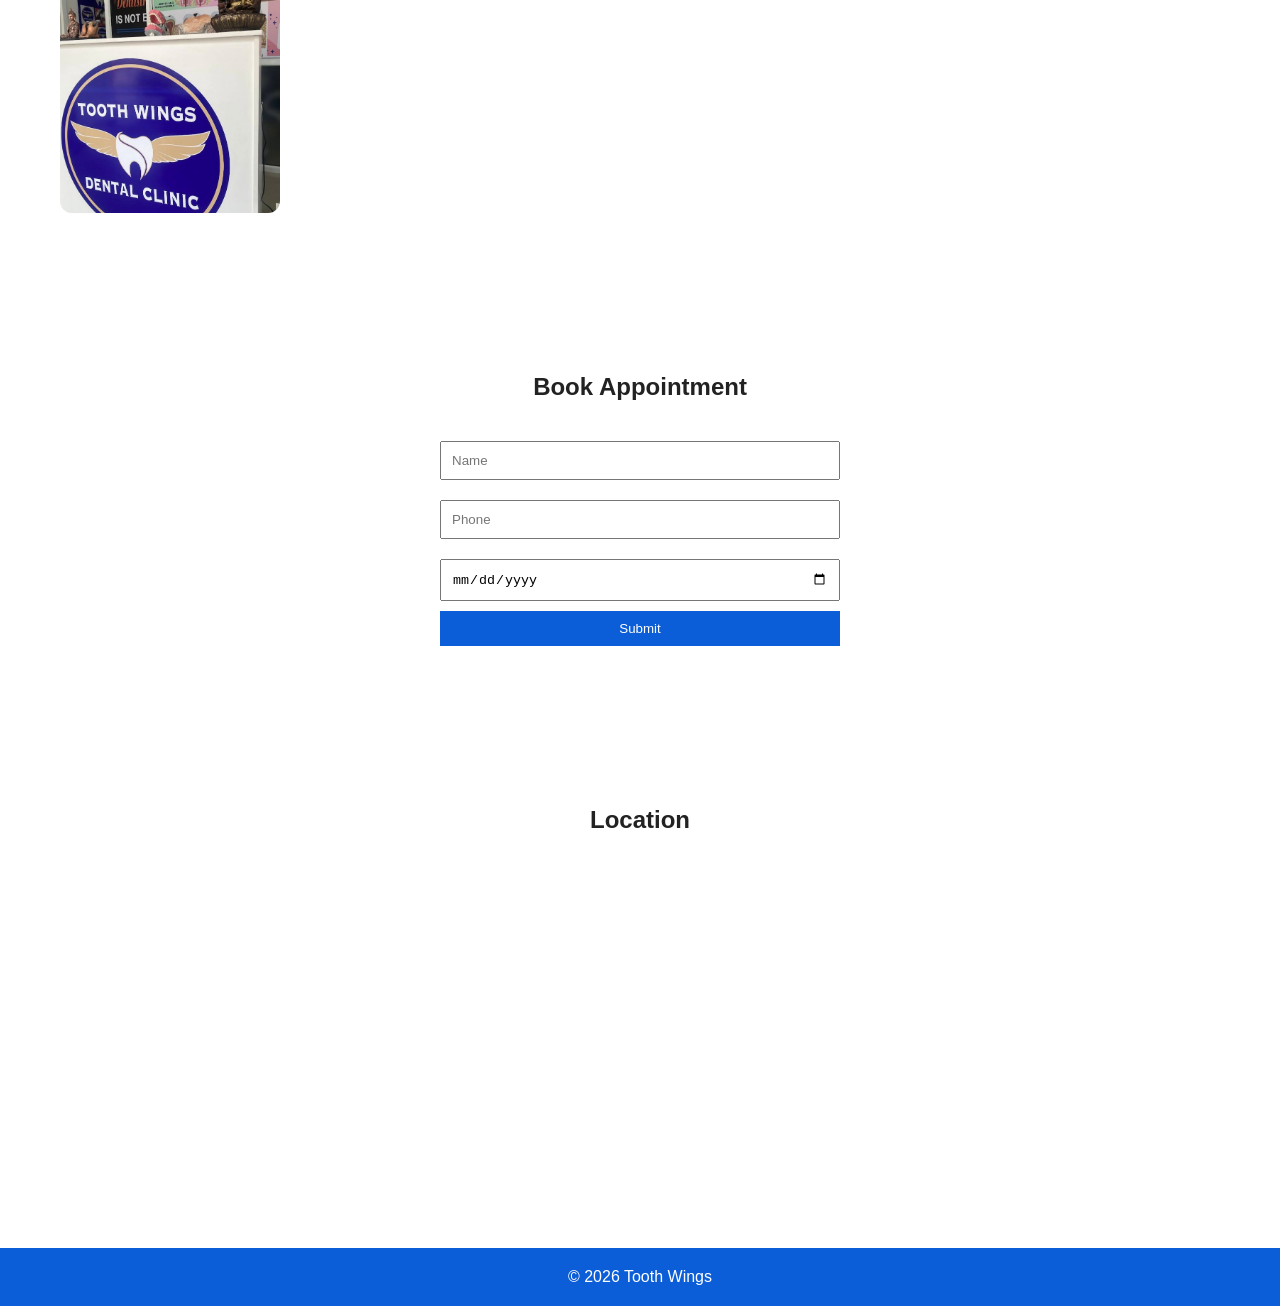
==== commit 52b66019: "Update index.html" ====
--- a/index.html
+++ b/index.html
@@ -18,67 +18,200 @@
 .container{max-width:1200px;margin:auto;padding:0 20px}
 
 /* HEADER */
-header{display:flex;justify-content:space-between;align-items:center;padding:15px 0;position:sticky;top:0;background:#fff;z-index:1000}
-.logo{font-weight:700;color:#0b5ed7}
-nav a{margin-left:20px;text-decoration:none;color:#333}
+header{
+display:flex;
+justify-content:space-between;
+align-items:center;
+padding:15px 0;
+position:sticky;
+top:0;
+background:#fff;
+z-index:1000;
+}
+
+.logo-box{
+display:flex;
+align-items:center;
+gap:10px;
+}
+
+.logo-box img{
+width:35px;
+}
+
+nav a{
+margin-left:20px;
+text-decoration:none;
+color:#333;
+}
 
 /* HERO */
-.hero{padding:80px 0;background:linear-gradient(120deg,#e6f2ff,#fff)}
-.hero-flex{display:flex;align-items:center;gap:40px}
-.hero h1{font-size:48px}
-.hero button{margin-top:15px;padding:12px 25px;background:#0b5ed7;color:#fff;border:none;border-radius:6px}
-
-/* IMAGE */
-.hero img{width:100%;max-width:400px;border-radius:15px}
+.hero{
+padding:80px 0;
+background:linear-gradient(120deg,#e6f2ff,#fff);
+}
+
+.hero-flex{
+display:flex;
+align-items:center;
+gap:40px;
+}
+
+.hero h1{
+font-size:48px;
+}
+
+.hero button{
+margin-top:15px;
+padding:12px 25px;
+background:#0b5ed7;
+color:#fff;
+border:none;
+border-radius:6px;
+}
+
+.hero img{
+width:100%;
+max-width:400px;
+border-radius:15px;
+}
 
 /* SECTION */
 section{padding:80px 0}
 h2{text-align:center;margin-bottom:30px}
 
 /* SERVICES */
-.cards{display:grid;grid-template-columns:repeat(auto-fit,minmax(200px,1fr));gap:20px}
-.card{background:#f8fbff;padding:20px;border-radius:10px;transition:.3s}
-.card:hover{transform:translateY(-10px)}
+.cards{
+display:grid;
+grid-template-columns:repeat(auto-fit,minmax(200px,1fr));
+gap:20px;
+}
+
+.card{
+background:#f8fbff;
+padding:20px;
+border-radius:10px;
+transition:.3s;
+}
+
+.card:hover{
+transform:translateY(-10px);
+}
 
 /* WHY */
-.why-flex{display:flex;align-items:center;gap:40px}
-
-/* DOCTORS */
-.doctor-cards{display:grid;grid-template-columns:repeat(auto-fit,minmax(200px,1fr));gap:20px;text-align:center}
-.doctor img{width:100%;border-radius:10px}
+.why-flex{
+display:flex;
+align-items:center;
+gap:40px;
+}
 
 /* TESTIMONIAL */
-.testimonial-box{display:grid;grid-template-columns:repeat(auto-fit,minmax(250px,1fr));gap:20px}
-.testimonial{background:#f8fbff;padding:20px;border-radius:10px}
+.testimonial-box{
+display:grid;
+grid-template-columns:repeat(auto-fit,minmax(250px,1fr));
+gap:20px;
+}
+
+.testimonial{
+background:#f8fbff;
+padding:20px;
+border-radius:10px;
+}
 
 /* SLIDER */
-.slider img{width:100%;max-width:500px;border-radius:10px;display:block;margin:auto}
+.slider img{
+width:100%;
+max-width:500px;
+border-radius:10px;
+display:block;
+margin:auto;
+}
 
 /* GALLERY */
-.gallery-box{display:grid;grid-template-columns:repeat(auto-fit,minmax(200px,1fr));gap:15px}
+.gallery-box{
+display:grid;
+grid-template-columns:repeat(auto-fit,minmax(200px,1fr));
+gap:15px;
+}
+
+.gallery-box img{
+width:100%;
+border-radius:12px;
+transition:0.3s;
+}
+
+.gallery-box img:hover{
+transform:scale(1.08);
+}
 
 /* CONTACT */
-form{max-width:400px;margin:auto}
-form input{width:100%;margin:10px 0;padding:10px}
-form button{width:100%;padding:10px;background:#0b5ed7;color:#fff;border:none}
+form{
+max-width:400px;
+margin:auto;
+}
+
+form input{
+width:100%;
+margin:10px 0;
+padding:10px;
+}
+
+form button{
+width:100%;
+padding:10px;
+background:#0b5ed7;
+color:#fff;
+border:none;
+}
 
 /* MAP */
-iframe{width:100%;height:300px;border:none;border-radius:10px}
+iframe{
+width:100%;
+height:300px;
+border:none;
+border-radius:10px;
+}
 
 /* WHATSAPP */
-.whatsapp{position:fixed;bottom:20px;right:20px;background:#25D366;color:#fff;padding:12px;border-radius:50%}
+.whatsapp{
+position:fixed;
+bottom:20px;
+right:20px;
+background:#25D366;
+color:#fff;
+padding:12px;
+border-radius:50%;
+}
 
 /* FOOTER */
-footer{text-align:center;padding:20px;background:#0b5ed7;color:#fff}
+footer{
+text-align:center;
+padding:20px;
+background:#0b5ed7;
+color:#fff;
+}
 
 /* ANIMATION */
-.hidden{opacity:0;transform:translateY(40px);transition:.6s}
-.show{opacity:1;transform:translateY(0)}
+.hidden{
+opacity:0;
+transform:translateY(40px);
+transition:.6s;
+}
+
+.show{
+opacity:1;
+transform:translateY(0);
+}
 
 /* MOBILE */
 @media(max-width:768px){
-.hero-flex,.why-flex{flex-direction:column;text-align:center}
-.hero h1{font-size:30px}
+.hero-flex,.why-flex{
+flex-direction:column;
+text-align:center;
+}
+.hero h1{
+font-size:30px;
+}
 }
 
 </style>
@@ -86,11 +219,17 @@
 
 <body>
 
+<!-- HEADER -->
 <header class="container">
-<h2 class="logo">🦷 Tooth Wings</h2>
+<div class="logo-box">
+<img src="logo.jpg">
+<h2>Tooth Wings</h2>
+</div>
+
 <nav>
 <a href="#">Home</a>
 <a href="#services">Services</a>
+<a href="#gallery">Gallery</a>
 <a href="#contact">Contact</a>
 </nav>
 </header>
@@ -114,35 +253,28 @@
 <section class="hidden" id="services">
 <div class="container">
 <h2>Our Services</h2>
+
 <div class="cards">
 <div class="card">Dental Implants</div>
 <div class="card">Root Canal</div>
 <div class="card">Whitening</div>
 <div class="card">Braces</div>
 </div>
+
 </div>
 </section>
 
 <!-- WHY -->
 <section class="hidden">
 <div class="container why-flex">
+
 <img src="clinic2.jpg" width="350">
+
 <div>
 <h2>Why Choose Us</h2>
 <p>Advanced equipment, expert doctors & best care.</p>
 </div>
-</div>
-</section>
-
-<!-- DOCTORS -->
-<section class="hidden">
-<div class="container">
-<h2>Our Doctors</h2>
-<div class="doctor-cards">
-<div class="doctor"><img src="clinic1.jpg"><h3>Dr Sharma</h3></div>
-<div class="doctor"><img src="clinic2.jpg"><h3>Dr Mehta</h3></div>
-<div class="doctor"><img src="clinic3.jpg"><h3>Dr Singh</h3></div>
-</div>
+
 </div>
 </section>
 
@@ -150,11 +282,13 @@
 <section class="hidden">
 <div class="container">
 <h2>Patients Review</h2>
+
 <div class="testimonial-box">
 <div class="testimonial">Best clinic ⭐⭐⭐⭐⭐</div>
 <div class="testimonial">Very friendly doctor</div>
 <div class="testimonial">Pain free treatment</div>
 </div>
+
 </div>
 </section>
 
@@ -162,35 +296,45 @@
 <section class="hidden">
 <div class="container">
 <h2>Before & After</h2>
+
 <div class="slider">
 <img id="slide" src="clinic1.jpg">
 </div>
+
 </div>
 </section>
 
 <!-- GALLERY -->
-<section class="hidden">
-<div class="container">
-<h2>Gallery</h2>
+<section class="hidden" id="gallery">
+<div class="container">
+
+<h2>Our Gallery</h2>
+
 <div class="gallery-box">
 <img src="clinic1.jpg">
 <img src="clinic2.jpg">
 <img src="clinic3.jpg">
 <img src="clinic4.jpg">
-</div>
+<img src="clinic1.jpg">
+<img src="clinic2.jpg">
+</div>
+
 </div>
 </section>
 
 <!-- CONTACT -->
 <section class="hidden" id="contact">
 <div class="container">
+
 <h2>Book Appointment</h2>
+
 <form>
 <input type="text" placeholder="Name">
 <input type="tel" placeholder="Phone">
 <input type="date">
 <button>Submit</button>
 </form>
+
 </div>
 </section>
 
@@ -202,15 +346,19 @@
 </div>
 </section>
 
+<!-- WHATSAPP -->
 <a href="https://wa.me/91XXXXXXXXXX?text=I%20want%20appointment" class="whatsapp">💬</a>
 
 <footer>© 2026 Tooth Wings</footer>
 
 <script>
+
 // ANIMATION
 const observer=new IntersectionObserver(e=>{
 e.forEach(entry=>{
-if(entry.isIntersecting){entry.target.classList.add("show")}
+if(entry.isIntersecting){
+entry.target.classList.add("show")
+}
 })
 });
 document.querySelectorAll(".hidden").forEach(el=>observer.observe(el));
@@ -222,6 +370,7 @@
 i=(i+1)%imgs.length;
 document.getElementById("slide").src=imgs[i];
 },2000);
+
 </script>
 
 </body>
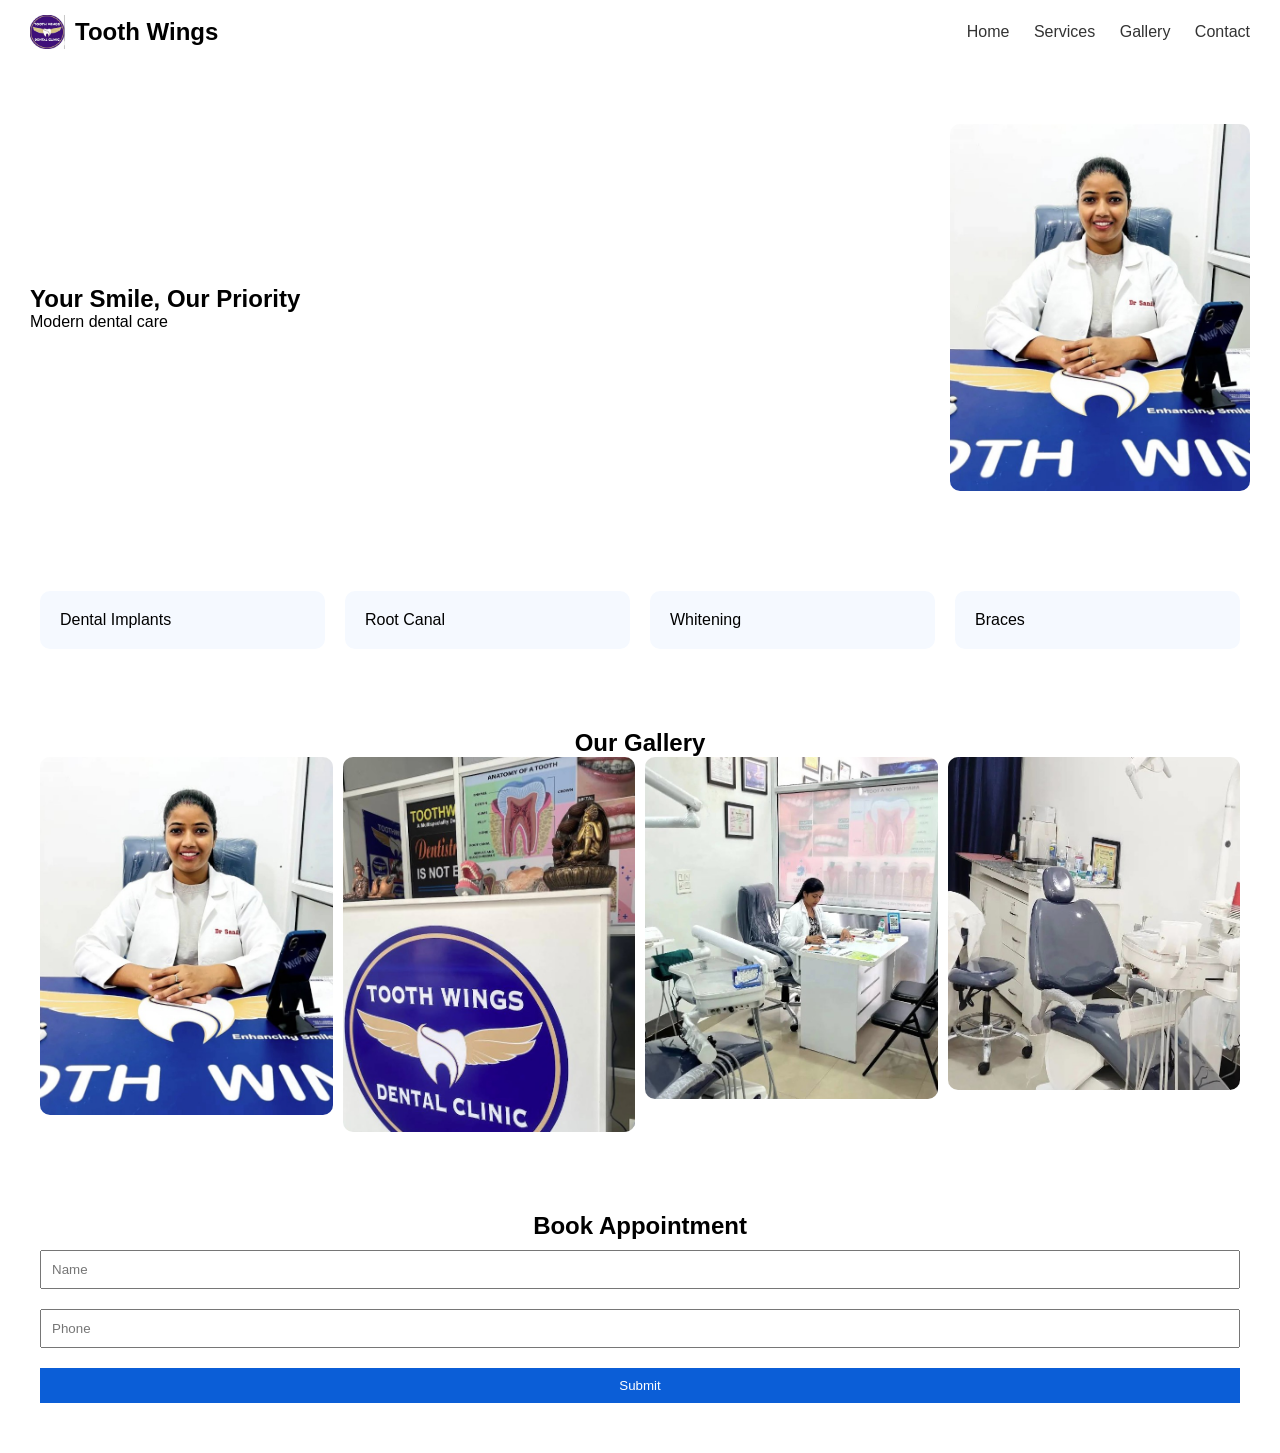
==== commit ea368933: "Update index.html" ====
--- a/index.html
+++ b/index.html
@@ -3,32 +3,27 @@
 <head>
 <meta charset="UTF-8">
 <meta name="viewport" content="width=device-width, initial-scale=1.0">
-
 <title>Tooth Wings Dental</title>
 
 <link href="https://fonts.googleapis.com/css2?family=Poppins:wght@300;400;600;700&display=swap" rel="stylesheet">
 
 <style>
 
-/* RESET */
 *{margin:0;padding:0;box-sizing:border-box}
-body{font-family:'Poppins',sans-serif;color:#222;background:#fff}
-
-/* CONTAINER */
-.container{max-width:1200px;margin:auto;padding:0 20px}
+body{font-family:'Poppins',sans-serif}
 
 /* HEADER */
 header{
 display:flex;
 justify-content:space-between;
 align-items:center;
-padding:15px 0;
+padding:15px 30px;
+background:#fff;
 position:sticky;
 top:0;
-background:#fff;
-z-index:1000;
 }
 
+/* LOGO */
 .logo-box{
 display:flex;
 align-items:center;
@@ -39,6 +34,7 @@
 width:35px;
 }
 
+/* NAV */
 nav a{
 margin-left:20px;
 text-decoration:none;
@@ -47,171 +43,65 @@
 
 /* HERO */
 .hero{
-padding:80px 0;
-background:linear-gradient(120deg,#e6f2ff,#fff);
-}
-
-.hero-flex{
 display:flex;
 align-items:center;
-gap:40px;
-}
-
-.hero h1{
-font-size:48px;
-}
-
-.hero button{
-margin-top:15px;
-padding:12px 25px;
-background:#0b5ed7;
-color:#fff;
-border:none;
-border-radius:6px;
+justify-content:space-between;
+padding:60px 30px;
+flex-wrap:wrap;
 }
 
 .hero img{
-width:100%;
-max-width:400px;
-border-radius:15px;
+width:300px;
+border-radius:10px;
 }
-
-/* SECTION */
-section{padding:80px 0}
-h2{text-align:center;margin-bottom:30px}
 
 /* SERVICES */
 .cards{
 display:grid;
 grid-template-columns:repeat(auto-fit,minmax(200px,1fr));
 gap:20px;
+padding:40px;
 }
 
 .card{
-background:#f8fbff;
-padding:20px;
-border-radius:10px;
-transition:.3s;
-}
-
-.card:hover{
-transform:translateY(-10px);
-}
-
-/* WHY */
-.why-flex{
-display:flex;
-align-items:center;
-gap:40px;
-}
-
-/* TESTIMONIAL */
-.testimonial-box{
-display:grid;
-grid-template-columns:repeat(auto-fit,minmax(250px,1fr));
-gap:20px;
-}
-
-.testimonial{
-background:#f8fbff;
+background:#f5f9ff;
 padding:20px;
 border-radius:10px;
 }
 
-/* SLIDER */
-.slider img{
-width:100%;
-max-width:500px;
-border-radius:10px;
-display:block;
-margin:auto;
+/* GALLERY */
+.gallery{
+padding:40px;
+text-align:center;
 }
 
-/* GALLERY */
 .gallery-box{
 display:grid;
-grid-template-columns:repeat(auto-fit,minmax(200px,1fr));
-gap:15px;
+grid-template-columns:repeat(auto-fit,minmax(150px,1fr));
+gap:10px;
 }
 
 .gallery-box img{
 width:100%;
-border-radius:12px;
-transition:0.3s;
-}
-
-.gallery-box img:hover{
-transform:scale(1.08);
+border-radius:10px;
 }
 
 /* CONTACT */
-form{
-max-width:400px;
-margin:auto;
+.contact{
+padding:40px;
+text-align:center;
 }
 
-form input{
+input,button{
 width:100%;
 margin:10px 0;
 padding:10px;
 }
 
-form button{
-width:100%;
-padding:10px;
+button{
 background:#0b5ed7;
-color:#fff;
+color:white;
 border:none;
-}
-
-/* MAP */
-iframe{
-width:100%;
-height:300px;
-border:none;
-border-radius:10px;
-}
-
-/* WHATSAPP */
-.whatsapp{
-position:fixed;
-bottom:20px;
-right:20px;
-background:#25D366;
-color:#fff;
-padding:12px;
-border-radius:50%;
-}
-
-/* FOOTER */
-footer{
-text-align:center;
-padding:20px;
-background:#0b5ed7;
-color:#fff;
-}
-
-/* ANIMATION */
-.hidden{
-opacity:0;
-transform:translateY(40px);
-transition:.6s;
-}
-
-.show{
-opacity:1;
-transform:translateY(0);
-}
-
-/* MOBILE */
-@media(max-width:768px){
-.hero-flex,.why-flex{
-flex-direction:column;
-text-align:center;
-}
-.hero h1{
-font-size:30px;
-}
 }
 
 </style>
@@ -220,7 +110,7 @@
 <body>
 
 <!-- HEADER -->
-<header class="container">
+<header>
 <div class="logo-box">
 <img src="logo.jpg">
 <h2>Tooth Wings</h2>
@@ -235,79 +125,27 @@
 </header>
 
 <!-- HERO -->
-<section class="hero hidden">
-<div class="container hero-flex">
-
+<section class="hero">
 <div>
 <h1>Your Smile, Our Priority</h1>
-<p>Modern dental care with expert doctors</p>
-<button>Book Appointment</button>
+<p>Modern dental care</p>
 </div>
 
 <img src="clinic1.jpg">
-
-</div>
 </section>
 
 <!-- SERVICES -->
-<section class="hidden" id="services">
-<div class="container">
-<h2>Our Services</h2>
-
+<section id="services">
 <div class="cards">
 <div class="card">Dental Implants</div>
 <div class="card">Root Canal</div>
 <div class="card">Whitening</div>
 <div class="card">Braces</div>
 </div>
-
-</div>
 </section>
 
-<!-- WHY -->
-<section class="hidden">
-<div class="container why-flex">
-
-<img src="clinic2.jpg" width="350">
-
-<div>
-<h2>Why Choose Us</h2>
-<p>Advanced equipment, expert doctors & best care.</p>
-</div>
-
-</div>
-</section>
-
-<!-- TESTIMONIAL -->
-<section class="hidden">
-<div class="container">
-<h2>Patients Review</h2>
-
-<div class="testimonial-box">
-<div class="testimonial">Best clinic ⭐⭐⭐⭐⭐</div>
-<div class="testimonial">Very friendly doctor</div>
-<div class="testimonial">Pain free treatment</div>
-</div>
-
-</div>
-</section>
-
-<!-- SLIDER -->
-<section class="hidden">
-<div class="container">
-<h2>Before & After</h2>
-
-<div class="slider">
-<img id="slide" src="clinic1.jpg">
-</div>
-
-</div>
-</section>
-
-<!-- GALLERY -->
-<section class="hidden" id="gallery">
-<div class="container">
-
+<!-- GALLERY (DOCTORS REMOVED) -->
+<section class="gallery" id="gallery">
 <h2>Our Gallery</h2>
 
 <div class="gallery-box">
@@ -315,63 +153,19 @@
 <img src="clinic2.jpg">
 <img src="clinic3.jpg">
 <img src="clinic4.jpg">
-<img src="clinic1.jpg">
-<img src="clinic2.jpg">
 </div>
 
-</div>
 </section>
 
 <!-- CONTACT -->
-<section class="hidden" id="contact">
-<div class="container">
-
+<section class="contact" id="contact">
 <h2>Book Appointment</h2>
 
-<form>
-<input type="text" placeholder="Name">
-<input type="tel" placeholder="Phone">
-<input type="date">
+<input placeholder="Name">
+<input placeholder="Phone">
 <button>Submit</button>
-</form>
 
-</div>
 </section>
-
-<!-- MAP -->
-<section class="hidden">
-<div class="container">
-<h2>Location</h2>
-<iframe src="https://www.google.com/maps?q=chandigarh&output=embed"></iframe>
-</div>
-</section>
-
-<!-- WHATSAPP -->
-<a href="https://wa.me/91XXXXXXXXXX?text=I%20want%20appointment" class="whatsapp">💬</a>
-
-<footer>© 2026 Tooth Wings</footer>
-
-<script>
-
-// ANIMATION
-const observer=new IntersectionObserver(e=>{
-e.forEach(entry=>{
-if(entry.isIntersecting){
-entry.target.classList.add("show")
-}
-})
-});
-document.querySelectorAll(".hidden").forEach(el=>observer.observe(el));
-
-// SLIDER
-let imgs=["clinic1.jpg","clinic2.jpg","clinic3.jpg"];
-let i=0;
-setInterval(()=>{
-i=(i+1)%imgs.length;
-document.getElementById("slide").src=imgs[i];
-},2000);
-
-</script>
 
 </body>
 </html>
